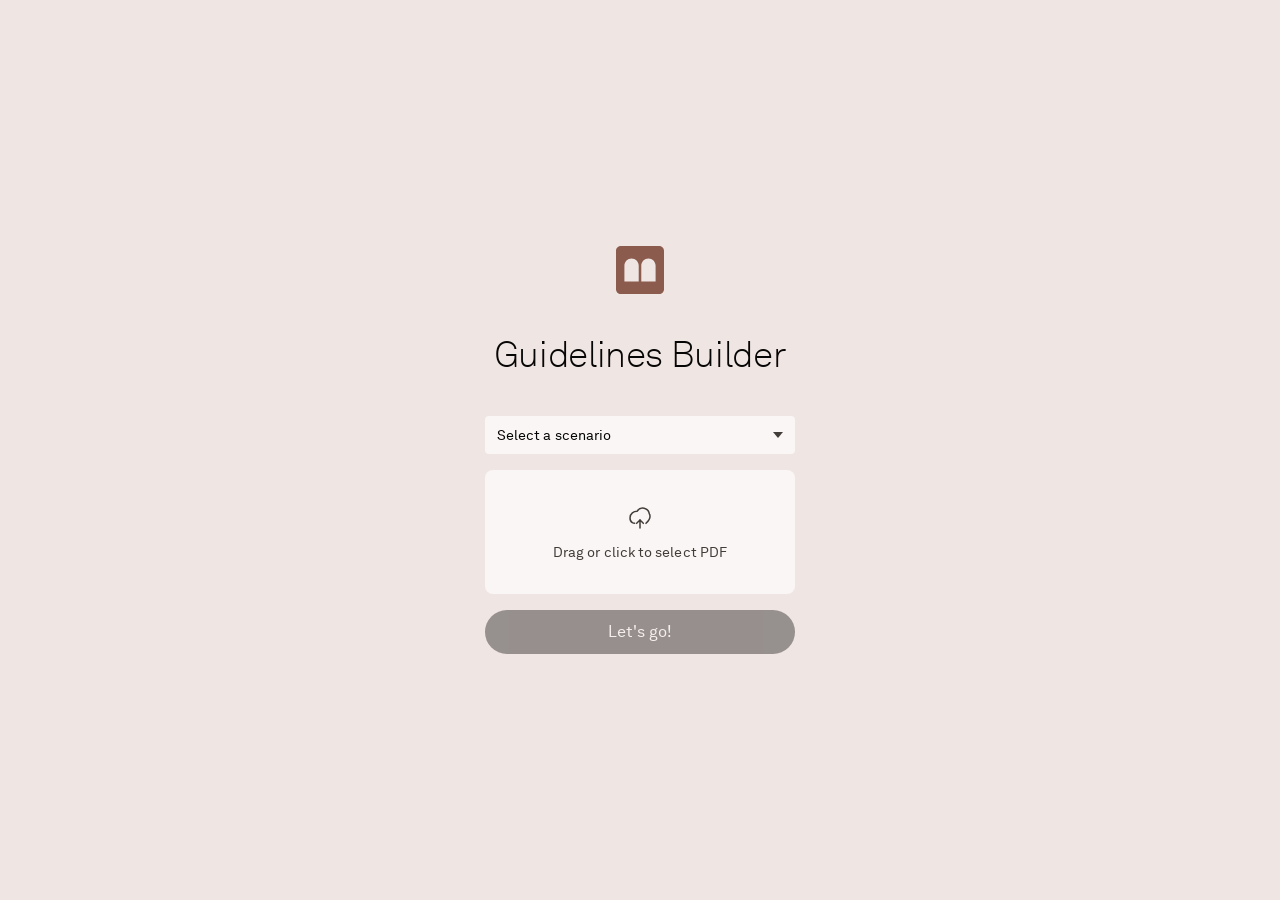
==== index.html @ f74bbb1d "Initial commit: Guidelines Builder app" ====
<!DOCTYPE html>
<html lang="en">
<head>
  <meta charset="UTF-8">
  <meta name="viewport" content="width=device-width, initial-scale=1.0">
  <title>Guidelines Builder — Breezy</title>
  <style>
    @font-face { font-family: 'Akkurat'; src: url('fonts/AkkuratLLTT-Light.ttf') format('truetype'); font-weight: 200; font-style: normal; }
    @font-face { font-family: 'Akkurat'; src: url('fonts/AkkuratLLTT-Light.ttf') format('truetype'); font-weight: 300; font-style: normal; }
    @font-face { font-family: 'Akkurat'; src: url('fonts/AkkuratLLTT-Regular.ttf') format('truetype'); font-weight: 400; font-style: normal; }
    @font-face { font-family: 'Akkurat'; src: url('fonts/AkkuratLLTT-Bold.ttf') format('truetype'); font-weight: 700; font-style: normal; }
  </style>
  <style>
    *, *::before, *::after { box-sizing: border-box; margin: 0; padding: 0; }

    :root {
      --bg: #efe5e2;
      --card: #faf6f5;
      --border: #dfcbc5;
      --text: #070606;
      --dimmed: #282522;
      --tertiary: #433d39;
      --accent-light: rgba(248,246,246,0.4);
      --accent-medium: #e9dcd8;
      --accent-heavy: #a98c84;
      --brand: #674228;
      --white: #ffffff;
    }

    body {
      font-family: 'Akkurat', -apple-system, BlinkMacSystemFont, sans-serif;
      background: var(--bg);
      color: var(--text);
      min-height: 100vh;
    }

    .screen { display: none; min-height: 100vh; }
    .screen.active { display: flex; }

    /* ── UPLOAD SCREEN ─────────────────────────────────────────── */
    #screen-upload {
      flex-direction: column;
      align-items: center;
      justify-content: center;
      padding: 48px 24px;
    }

    .logo-mark { width: 48px; height: 48px; margin-bottom: 40px; }

    .page-title {
      font-size: 36px;
      font-weight: 200;
      letter-spacing: -0.36px;
      line-height: 42px;
      margin-bottom: 40px;
      text-align: center;
    }

    .upload-form { width: 100%; max-width: 310px; display: flex; flex-direction: column; gap: 16px; }

    .field-group { display: flex; flex-direction: column; gap: 4px; }
    .field-label { font-size: 12px; color: var(--tertiary); letter-spacing: 0.12px; line-height: 16px; }

    .input {
      background: var(--card);
      border: none;
      border-radius: 4px;
      padding: 9px 12px;
      font-family: inherit;
      font-size: 14px;
      color: var(--text);
      width: 100%;
      outline: none;
      letter-spacing: 0.07px;
      line-height: 20px;
    }
    .input::placeholder { color: var(--tertiary); }

    .select-wrap { position: relative; }
    .select-wrap::after {
      content: '';
      position: absolute;
      right: 12px;
      top: 50%;
      transform: translateY(-50%);
      border: 5px solid transparent;
      border-top: 6px solid var(--tertiary);
      border-bottom: 0;
      pointer-events: none;
    }
    select.input { appearance: none; cursor: pointer; padding-right: 32px; }

    .dropzone {
      background: var(--card);
      border-radius: 8px;
      padding: 32px 24px;
      display: flex;
      flex-direction: column;
      align-items: center;
      gap: 8px;
      cursor: pointer;
      transition: opacity 0.2s, outline 0.15s;
      text-align: center;
      position: relative;
    }
    .dropzone:hover { opacity: 0.85; }
    .dropzone.drag-over { outline: 2px dashed var(--brand); outline-offset: -2px; }
    .dropzone input[type="file"] { position: absolute; inset: 0; opacity: 0; cursor: pointer; }
    .dropzone-icon { width: 32px; height: 32px; color: var(--tertiary); flex-shrink: 0; }
    .dropzone-text { font-size: 14px; color: var(--tertiary); line-height: 20px; letter-spacing: 0.07px; }
    .dropzone.has-file .dropzone-icon { display: none; }
    .dropzone.has-file .dropzone-hint { display: none; }

    .btn {
      background: var(--text);
      color: white;
      border: none;
      border-radius: 9999px;
      padding: 10px 20px;
      font-family: inherit;
      font-size: 16px;
      font-weight: 400;
      cursor: pointer;
      width: 100%;
      line-height: 24px;
      transition: opacity 0.2s;
    }
    .btn:hover { opacity: 0.85; }
    .btn:disabled { opacity: 0.38; cursor: not-allowed; }

    .btn-inner { display: flex; align-items: center; justify-content: center; gap: 10px; }
    .btn-spinner {
      width: 16px; height: 16px;
      border: 2px solid rgba(255,255,255,.35);
      border-top-color: white;
      border-radius: 50%;
      animation: spin 0.6s linear infinite;
      flex-shrink: 0;
      display: none;
    }
    .btn.loading .btn-spinner { display: block; }
    .btn.loading { opacity: 1; cursor: default; }

    /* Settings cog */
    .settings-btn {
      position: fixed; top: 20px; right: 20px;
      width: 36px; height: 36px;
      border-radius: 50%;
      background: var(--card);
      border: none; cursor: pointer;
      display: flex; align-items: center; justify-content: center;
      color: var(--tertiary); transition: opacity 0.2s; z-index: 100;
    }
    .settings-btn:hover { opacity: 0.7; }

    /* Settings modal */
    .modal-overlay {
      position: fixed; inset: 0;
      background: rgba(7,6,6,.4);
      display: none;
      align-items: center; justify-content: center;
      z-index: 200; padding: 24px;
    }
    .modal-overlay.open { display: flex; }
    .modal {
      background: var(--card); border-radius: 16px; padding: 32px;
      width: 100%; max-width: 360px;
      display: flex; flex-direction: column; gap: 16px;
    }
    .modal-title { font-size: 18px; font-weight: 700; line-height: 24px; color: var(--text); }
    .modal-hint { font-size: 12px; color: var(--tertiary); line-height: 18px; margin-top: -8px; }
    .modal-hint a { color: var(--brand); text-decoration: none; }
    .modal-actions { display: flex; gap: 8px; }
    .btn-secondary {
      flex: 1; background: transparent; color: var(--text);
      border: 1.5px solid rgba(7,6,6,.15); border-radius: 4px;
      padding: 9px 16px; font-family: inherit; font-size: 14px;
      cursor: pointer; transition: opacity 0.2s;
    }
    .btn-secondary:hover { opacity: 0.7; }
    .btn-save { flex: 2; }

    .error-msg {
      font-size: 13px; color: #c0392b; line-height: 18px;
      padding: 8px 12px; background: rgba(192,57,43,.08);
      border-radius: 4px; display: none;
    }
    .error-msg.visible { display: block; }

    /* ── LOADING SCREEN ────────────────────────────────────────── */
    #screen-loading { flex-direction: column; align-items: center; justify-content: center; }

    .load-wrap {
      display: flex; flex-direction: column; align-items: center; gap: 32px;
      width: 320px;
    }
    .load-stage {
      font-size: 16px; color: var(--tertiary); line-height: 24px;
      text-align: center; min-height: 24px;
    }
    .load-bar-track {
      width: 100%; height: 4px; background: var(--accent-medium); border-radius: 9999px; overflow: hidden;
    }
    .load-bar-fill {
      height: 100%; width: 0%; background: var(--text);
      border-radius: 9999px;
      transition: width 0.4s cubic-bezier(0.25, 1, 0.5, 1);
    }
    .load-pct {
      font-size: 13px; color: var(--tertiary); opacity: 0.6; line-height: 1;
    }

    /* ── RESULTS SCREEN ────────────────────────────────────────── */
    #screen-results { flex-direction: column; align-items: stretch; }

    .results-inner {
      max-width: 1280px; margin: 0 auto;
      padding: 80px 160px 160px; width: 100%;
      display: flex; flex-direction: column; gap: 24px;
    }

    .results-topbar {
      display: flex; flex-direction: column; align-items: center;
      gap: 16px; margin-bottom: 40px; text-align: center;
    }
    .results-address { font-size: 36px; font-weight: 300; letter-spacing: -0.36px; line-height: 42px; }

    .btn-ghost {
      background: none; border: none; cursor: pointer;
      color: var(--brand); font-family: inherit;
      font-size: 14px; font-weight: 700; line-height: 20px; padding: 4px 8px;
    }
    .btn-ghost:hover { opacity: 0.75; }

    .section-heading {
      font-size: 26px; font-weight: 300; letter-spacing: -0.13px;
      line-height: 32px; margin-top: 16px;
    }

    /* ── QUICK FACTS HEADING ──────────────────────────────────── */
    .qf-heading-wrap {
      padding: 80px 0;
      display: flex; align-items: center; justify-content: center;
      width: 100%;
    }
    .qf-heading {
      font-size: 92px; font-weight: 300;
      letter-spacing: -0.92px; line-height: 120px;
      color: var(--text); text-align: center;
    }

    /* ── QUICK CARDS ───────────────────────────────────────────── */

    /* Base card shell */
    .qc {
      background: var(--card);
      border: 1px solid var(--border);
      border-radius: 32px;
      padding: 8px;
      overflow: hidden;
    }

    /* Full-width 2-column layout */
    .qc-full { display: flex; gap: 32px; align-items: stretch; }

    .qc-left {
      flex: 1; min-width: 0;
      border-radius: 24px;
      padding: 48px;
      display: flex; flex-direction: column;
      gap: 32px; align-items: flex-start;
    }

    .qc-right {
      flex: 1; min-width: 0;
      padding: 48px;
      display: flex; flex-direction: column;
      gap: 32px; align-items: flex-start;
    }

    /* Half-width card (stacked: header top, content bottom) */
    .qc-half { display: flex; flex-direction: column; }

    .qc-half-top {
      border-radius: 24px;
      padding: 48px;
      display: flex; flex-direction: column;
      gap: 32px; align-items: flex-start; justify-content: center;
      width: 100%;
    }

    .qc-half-content {
      padding: 48px;
      display: flex; flex-direction: column;
      gap: 32px; align-items: flex-start;
      width: 100%;
    }

    /* 2-column grid for pairs of half cards */
    .qc-grid { display: grid; grid-template-columns: 1fr 1fr; gap: 24px; align-items: start; }

    /* Icon box */
    .qc-icon {
      width: 80px; height: 80px;
      border-radius: 16px;
      display: flex; align-items: center; justify-content: center;
      flex-shrink: 0;
      overflow: hidden;
      color: var(--text);
      background: linear-gradient(to bottom, #f7f6f5, #f4eeec);
    }

    /* Card title — quick cards (42px light, -0.42px tracking) */
    .qc-title {
      font-size: 42px; font-weight: 300;
      letter-spacing: -0.42px; line-height: 1.2;
      color: var(--text);
    }

    /* Card title — detail card left panel (42px light, -0.84px tracking) */
    .dg-title {
      font-size: 42px; font-weight: 300;
      letter-spacing: -0.84px; line-height: 1.2;
      color: var(--text);
    }

    /* Display number (80px light) */
    .qc-num {
      font-size: 80px; font-weight: 300;
      letter-spacing: -0.8px; line-height: 1.2;
      color: var(--text); white-space: nowrap;
    }

    /* Display unit */
    .qc-unit {
      font-size: 42px; font-weight: 400;
      letter-spacing: -0.42px;
      color: var(--text);
      align-self: flex-end;
      padding-bottom: 12px;
      display: inline-block; white-space: nowrap;
    }
    .qc-unit sup { font-size: 27px; line-height: 0; vertical-align: super; }

    /* Number+unit row */
    .qc-num-row { display: flex; align-items: flex-start; gap: 8px; }

    /* Subtitle / label under numbers */
    .qc-label {
      font-size: 16px; font-weight: 400;
      line-height: 24px; color: var(--tertiary);
    }

    /* Body large (summary text) */
    .qc-body-lg {
      font-size: 18px; font-weight: 300;
      letter-spacing: -0.18px; line-height: 1.5; color: var(--text);
    }
    .qc-body-lg p + p { margin-top: 16px; }
    .qc-body-lg strong { font-weight: 700; }

    /* Body regular */
    .qc-body {
      font-size: 14px; font-weight: 400;
      line-height: 1.5; letter-spacing: 0.07px; color: var(--tertiary);
    }

    /* Body bold */
    .qc-body-bold {
      font-size: 14px; font-weight: 700;
      line-height: 1.5; color: var(--text);
    }

    /* Guidance button */
    .qc-guidance-btn {
      display: inline-flex; align-items: center; gap: 4px;
      background: none; border: none; cursor: pointer;
      font-family: inherit; font-size: 18px; font-weight: 700;
      letter-spacing: -0.18px; line-height: 1.2;
      color: var(--accent-heavy); padding: 10px 0;
    }
    .qc-guidance-btn:hover { opacity: 0.75; }

    /* Bullet list */
    .qc-bullets { list-style-type: disc; font-size: 14px; line-height: 1.5; letter-spacing: 0.07px; color: var(--tertiary); padding-left: 22px; }
    .qc-bullets li { margin-bottom: 4px; }
    .qc-bullets li:last-child { margin-bottom: 0; }

    /* Setback items */
    .qc-setback { display: flex; flex-direction: column; gap: 0; }
    .qc-setback-label { font-size: 14px; font-weight: 700; line-height: 1.5; color: var(--text); }
    .qc-setback-val { font-size: 14px; font-weight: 400; line-height: 1.5; letter-spacing: 0.07px; color: var(--tertiary); }
    .qc-setbacks-list { display: flex; flex-direction: column; gap: 16px; width: 100%; }

    /* Map placeholder */
    .qc-map {
      width: 100%; flex: 1;
      background: var(--accent-medium);
      border-radius: 16px;
      min-height: 280px;
      display: flex; align-items: center; justify-content: center;
      overflow: hidden;
    }

    /* ADU yes/no row */
    .qc-adu-allowed { display: flex; align-items: center; gap: 8px; }
    .qc-check { width: 24px; height: 24px; color: var(--text); flex-shrink: 0; }

    /* Divider — 4px padding top/bottom per Figma Util/Divider spec */
    .qc-divider {
      width: 100%; flex-shrink: 0;
      padding: 4px 0;
    }
    .qc-divider::after {
      content: ''; display: block;
      height: 1px; background: var(--border); width: 100%;
    }

    /* ── DETAILED GUIDELINES HEADING ───────────────────────────── */
    .dg-heading-wrap {
      padding: 80px 0 0; width: 100%;
    }
    .dg-heading {
      font-size: 42px; font-weight: 300;
      letter-spacing: -0.84px; line-height: 1.2;
      color: var(--text);
    }

    /* ── TEXTBLOCK (detailed guidelines) ───────────────────────── */
    .tb-sections { display: flex; flex-direction: column; gap: 8px; width: 100%; }

    .tb-section { display: flex; flex-direction: column; gap: 0; }
    .tb-section-heading { font-size: 14px; font-weight: 700; line-height: 1.5; color: var(--text); }
    .tb-section-body { font-size: 14px; font-weight: 400; line-height: 1.5; letter-spacing: 0.07px; color: var(--tertiary); }

    /* Cannot-do numbered list */
    .cannot-list { display: flex; flex-direction: column; gap: 16px; width: 100%; }
    .cannot-item { display: flex; align-items: center; gap: 8px; }
    .num-badge {
      width: 28px; height: 28px; flex-shrink: 0;
      background: var(--accent-medium);
      border-radius: 9999px;
      display: flex; align-items: center; justify-content: center;
      font-size: 14px; font-weight: 400; color: var(--text);
    }
    .cannot-text { font-size: 14px; line-height: 1.5; letter-spacing: 0.07px; color: var(--tertiary); flex: 1; }

    /* Sub-column header in multi-column detail cards (26px Light) */
    .dg-subtitle {
      font-size: 26px; font-weight: 300;
      letter-spacing: -0.26px; line-height: 1.5;
      color: var(--text);
    }

    /* Multi-column layout for detail card right panel */
    .dg-cols {
      display: flex; align-items: stretch; width: 100%;
    }
    .dg-col {
      flex: 1; display: flex; flex-direction: column;
      gap: 32px; padding: 48px;
    }
    .dg-col-sep {
      width: 1px; background: var(--border); flex-shrink: 0; align-self: stretch;
    }

    /* Vertical detail card layout (icon+title top, columns below) */
    .detail-vert {
      display: flex; flex-direction: column;
      overflow: clip; border-radius: 24px;
    }
    .detail-vert-top {
      padding: 48px;
      display: flex; flex-direction: column;
      gap: 32px; width: 100%;
    }
    .detail-vert-sep {
      width: 100%; height: 1px; background: var(--border); flex-shrink: 0;
    }
    .detail-vert-content {
      display: flex; align-items: stretch; width: 100%;
    }

    /* Disclaimer */
    .disclaimer { font-size: 12px; line-height: 1.6; letter-spacing: 0.06px; color: var(--tertiary); padding: 32px 0 0; }

    /* ── RESPONSIVE ────────────────────────────────────────────── */
    @media (max-width: 960px) {
      .results-inner { padding: 48px 24px 80px; }
      .qc-full { flex-direction: column; gap: 0; }
      .qc-grid { grid-template-columns: 1fr; }
      .qc-num { font-size: 56px; }
      .qc-title, .dg-title { font-size: 32px; }
      .qf-heading { font-size: 56px; line-height: 1.2; }
      .dg-subtitle { font-size: 20px; }
      .qc-left, .qc-right, .qc-half-top, .qc-half-content { padding: 32px; }
      .detail-vert-top { padding: 32px; }
      .dg-cols { flex-direction: column; }
      .detail-vert-content .dg-cols { flex-direction: column; }
      .dg-col { padding: 32px; }
      .dg-col-sep { width: 100%; height: 1px; align-self: auto; }
    }
  </style>
</head>
<body>

<!-- ═══════════════════════════════════════════════════════════
     SCREEN 1: UPLOAD
════════════════════════════════════════════════════════════ -->
<div id="screen-upload" class="screen active">
  <svg class="logo-mark" width="56" height="56" viewBox="0 0 56 56" fill="none" xmlns="http://www.w3.org/2000/svg">
    <path d="M50.4004 0C53.4929 0.000210008 55.9998 2.50712 56 5.59961V50.4004C55.9998 53.4929 53.4929 55.9998 50.4004 56H5.59961C2.50712 55.9998 0.000211137 53.4929 0 50.4004V5.59961C0.00021001 2.50712 2.50712 0.000211135 5.59961 0H50.4004ZM18.1514 14.6133C13.5408 14.6134 9.7998 18.3571 9.7998 22.9678V41.3867H26.5088V22.9678C26.5088 18.357 22.7621 14.6133 18.1514 14.6133ZM37.8457 14.6133C33.235 14.6133 29.4912 18.357 29.4912 22.9678V41.3867H46.2002V22.9678C46.2002 18.3571 42.4563 14.6134 37.8457 14.6133Z" fill="#8B5C4E"/>
  </svg>

  <h1 class="page-title">Guidelines Builder</h1>

  <div class="upload-form">
    <div class="select-wrap">
      <select class="input" id="scenario">
        <option value="" selected disabled>Select a scenario</option>
        <optgroup label="1 – Verified">
          <option value="1a">1a – Underbuilt (Addition &amp; Teardown)</option>
          <option value="1b">1b – Underbuilt with Max Build</option>
        </optgroup>
        <optgroup label="2 – Verified w Callout">
          <option value="2a">2a – Very Underbuilt (Addition Overbuilt)</option>
          <option value="2b">2b – Addition Overbuilt, Teardown Underbuilt</option>
        </optgroup>
        <optgroup label="3 – Overbuilt">
          <option value="3">3 – Totally Overbuilt (No Potential)</option>
        </optgroup>
        <optgroup label="4 – Hillside">
          <option value="4">4 – Hillside Lot (Terrain Analysis)</option>
        </optgroup>
        <optgroup label="5 – Pad Analysis">
          <option value="5">5 – Hillside Lot (Pad Analysis)</option>
        </optgroup>
        <optgroup label="6 – AI Reports">
          <option value="6a">6a – AI with Max Build + UB Score</option>
          <option value="6b">6b – AI with Max Build, No Score</option>
          <option value="6c">6c – Unsupported Zone (AI Summary)</option>
        </optgroup>
      </select>
    </div>

    <div class="dropzone" id="dropzone">
      <input type="file" id="file-input" accept=".pdf" />
      <svg class="dropzone-icon" viewBox="0 0 32 32" fill="none" xmlns="http://www.w3.org/2000/svg">
        <path d="M10.667 21.333S6 21.333 6 16c0-4.667 3.96-6.667 7-6.667A6.667 6.667 0 0 1 25.333 12c0 0 .667 0 .667 2.667 0 2.666-4 6.666-4 6.666" stroke="currentColor" stroke-width="1.5" stroke-linecap="round" stroke-linejoin="round"/>
        <path d="M19.333 21.333 16 18l-3.333 3.333" stroke="currentColor" stroke-width="1.5" stroke-linecap="round" stroke-linejoin="round"/>
        <path d="M16 18v8" stroke="currentColor" stroke-width="1.5" stroke-linecap="round"/>
      </svg>
      <p class="dropzone-text dropzone-hint">Drag or click to select PDF</p>
      <p class="dropzone-text" id="filename-label" style="display:none;word-break:break-all;"></p>
    </div>

    <div class="error-msg" id="error-msg"></div>

    <button class="btn" id="submit-btn" disabled>
      <span class="btn-inner">
        <span class="btn-spinner"></span>
        <span id="submit-label">Let's go!</span>
      </span>
    </button>
  </div>
</div>

<!-- ═══════════════════════════════════════════════════════════
     SCREEN 2: LOADING
════════════════════════════════════════════════════════════ -->
<div id="screen-loading" class="screen">
  <div class="load-wrap">
    <p class="load-stage" id="load-stage">Reading report…</p>
    <div class="load-bar-track">
      <div class="load-bar-fill" id="load-bar-fill"></div>
    </div>
    <p class="load-pct" id="load-pct">0%</p>
  </div>
</div>

<!-- ═══════════════════════════════════════════════════════════
     SCREEN 3: RESULTS
════════════════════════════════════════════════════════════ -->
<div id="screen-results" class="screen">
  <div class="results-inner" id="results-content">
    <!-- populated by JS -->
  </div>
</div>

<!-- Settings cog -->

<!-- Settings modal -->
<div class="modal-overlay" id="settings-modal">
  <div class="modal">
    <p class="modal-title">API Key</p>
    <div class="field-group">
      <label class="field-label" for="api-key">Anthropic API Key</label>
      <input class="input" type="password" id="api-key" placeholder="sk-ant-..." autocomplete="off" spellcheck="false"/>
    </div>
    <p class="modal-hint">Stored locally in your browser. <a href="https://console.anthropic.com/settings/keys" target="_blank" rel="noopener">Get a key →</a></p>
    <div class="modal-actions">
      <button class="btn-secondary" id="modal-cancel">Cancel</button>
      <button class="btn btn-save" id="modal-save">Save</button>
    </div>
  </div>
</div>

<script>
// ── Helpers ────────────────────────────────────────────────────────
const $ = id => document.getElementById(id);
const show = id => {
  ['screen-upload','screen-loading','screen-results'].forEach(s => $(s).classList.remove('active'));
  $(id).classList.add('active');
};

function formatNum(n) {
  if (n == null) return '—';
  return Number(n).toLocaleString('en-US');
}

function renderMD(text) {
  if (!text) return '';
  return text
    .replace(/\*\*(.+?)\*\*/g, '<strong>$1</strong>')
    .replace(/\n\n/g, '</p><p>')
    .replace(/\n/g, '<br>');
}

function fileToBase64(file) {
  return new Promise((resolve, reject) => {
    const reader = new FileReader();
    reader.onload = () => resolve(reader.result.split(',')[1]);
    reader.onerror = reject;
    reader.readAsDataURL(file);
  });
}

// ── State ──────────────────────────────────────────────────────────
let selectedFile = null;

const ANTHROPIC_KEY = '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';

const apiKeyEl = $('api-key');
apiKeyEl.value = localStorage.getItem('breezy_api_key') || ANTHROPIC_KEY;

// ── Settings modal ─────────────────────────────────────────────────
const settingsModal = $('settings-modal');

$('modal-cancel').addEventListener('click', () => settingsModal.classList.remove('open'));
settingsModal.addEventListener('click', e => { if (e.target === settingsModal) settingsModal.classList.remove('open'); });
$('modal-save').addEventListener('click', () => {
  const key = apiKeyEl.value.trim();
  if (key) localStorage.setItem('breezy_api_key', key);
  settingsModal.classList.remove('open');
  updateSubmitBtn();
});
apiKeyEl.addEventListener('keydown', e => { if (e.key === 'Enter') $('modal-save').click(); });

// ── Upload interactions ────────────────────────────────────────────
const dropzone = $('dropzone');
const fileInput = $('file-input');
const submitBtn = $('submit-btn');
const filenameLabel = $('filename-label');
const errorMsg = $('error-msg');

function handleFile(file) {
  if (!file || file.type !== 'application/pdf') { showError('Please select a PDF file.'); return; }
  selectedFile = file;
  dropzone.classList.add('has-file');
  filenameLabel.textContent = file.name;
  filenameLabel.style.display = 'block';
  updateSubmitBtn();
  clearError();
}

fileInput.addEventListener('change', e => handleFile(e.target.files[0]));
dropzone.addEventListener('dragover', e => { e.preventDefault(); dropzone.classList.add('drag-over'); });
dropzone.addEventListener('dragleave', () => dropzone.classList.remove('drag-over'));
dropzone.addEventListener('drop', e => {
  e.preventDefault();
  dropzone.classList.remove('drag-over');
  handleFile(e.dataTransfer.files[0]);
});

function updateSubmitBtn() {
  const key = localStorage.getItem('breezy_api_key') || ANTHROPIC_KEY || apiKeyEl.value.trim();
  submitBtn.disabled = !(selectedFile && key.startsWith('sk-'));
}

function showError(msg) { errorMsg.textContent = msg; errorMsg.classList.add('visible'); }
function clearError() { errorMsg.classList.remove('visible'); }

// ── Progress bar ────────────────────────────────────────────────────
let _progressTimer = null;
let _progressStart = 0;

const STAGES = [
  { at: 0,  label: 'Reading report…' },
  { at: 10, label: 'Sending to AI…' },
  { at: 25, label: 'Extracting guidelines…' },
  { at: 60, label: 'Analysing zoning rules…' },
  { at: 85, label: 'Almost there…' },
];

function setProgress(pct) {
  const p = Math.min(100, Math.max(0, pct));
  $('load-bar-fill').style.width = p + '%';
  $('load-pct').textContent = Math.round(p) + '%';
  const stage = [...STAGES].reverse().find(s => p >= s.at);
  if (stage) $('load-stage').textContent = stage.label;
}

function startProgress() {
  _progressStart = Date.now();
  setProgress(0);
  // Asymptotic curve: approaches ~90% over ~20s then stalls
  _progressTimer = setInterval(() => {
    const elapsed = (Date.now() - _progressStart) / 1000;
    const pct = 90 * (1 - Math.exp(-elapsed / 14));
    setProgress(pct);
  }, 150);
}

function completeProgress(cb) {
  clearInterval(_progressTimer);
  $('load-stage').textContent = 'Formatting results…';
  setProgress(100);
  setTimeout(cb, 500);
}

function abortProgress() {
  clearInterval(_progressTimer);
}

// ── Submit ─────────────────────────────────────────────────────────
submitBtn.addEventListener('click', async () => {
  const apiKey = localStorage.getItem('breezy_api_key') || ANTHROPIC_KEY || '';
  if (!apiKey.startsWith('sk-')) { settingsModal.classList.add('open'); setTimeout(() => apiKeyEl.focus(), 50); return; }
  clearError();

  submitBtn.disabled = true;
  submitBtn.classList.add('loading');
  $('scenario').disabled = true;
  show('screen-loading');
  startProgress();

  try {
    const base64 = await fileToBase64(selectedFile);
    const data = await callClaude(apiKey, base64);
    renderResults(data);
    completeProgress(() => show('screen-results'));
  } catch (err) {
    abortProgress();
    show('screen-upload');
    submitBtn.classList.remove('loading');
    $('submit-label').textContent = 'Let\'s go!';
    $('scenario').disabled = false;
    updateSubmitBtn();
    showError(err.message || 'Something went wrong. Check your API key and try again.');
    console.error(err);
  }
});

// ── Claude API ─────────────────────────────────────────────────────
const PARSE_PROMPT = `This is a Breezy Underbuilt Report PDF for a residential property.

Extract ALL information and return a single valid JSON object matching this schema exactly. Use null for any fields not present in the report.

{
  "address": "full street address including city, state zip",
  "underbuiltPercent": number or null,
  "underbuiltNote": "text explaining the score or null",
  "existingProperty": {
    "sqft": number or null,
    "lotSizeSqft": number or null,
    "lotSizeAcres": "string like '0.63 acres' or null",
    "beds": number or null,
    "baths": number or null,
    "floors": number or null,
    "zone": "zone code or null",
    "apn": "APN number or null"
  },
  "maxHomeSize": {
    "currentSqft": number or null,
    "maxSqft": number or null,
    "additionalCapacity": number or null,
    "potentialType": "e.g. 'As an Addition' or 'Teardown' or null",
    "basementNote": "note about basement counting toward limits or null"
  },
  "setbacks": {
    "front": "value text e.g. '20 ft minimum' or null",
    "side": "value text e.g. '10 ft each side' or null",
    "rear": "value text e.g. '25% lot depth (max 25 ft)' or null"
  },
  "maxHeight": {
    "feet": number or null,
    "note": "e.g. 'roof slope <25%' or null"
  },
  "parking": {
    "spaces": number or null,
    "label": "e.g. 'Covered spaces' or null"
  },
  "adu": {
    "allowed": true or false or null,
    "maxSqft": number or null,
    "rule": "rule text or null"
  },
  "garage": {
    "rule": "exemption rule text or null"
  },
  "basement": {
    "rule": "exemption/rule text or null"
  },
  "buildGuidance": {
    "summary": "full summary text. Use **double asterisks** for bold. Use \\n\\n for paragraph breaks.",
    "summaryBullets": ["bullet point 1", "bullet point 2"],
    "detailedGuidelines": [
      {
        "title": "section title e.g. Max Home Size",
        "theRule": "the verbatim rule text",
        "whatItMeans": "What it means for you — practical explanation",
        "whatCounts": "What counts toward the limit / what doesn't count — or null",
        "watchOutFor": "Watch out for — key risks or null"
      }
    ],
    "whatYouCannotDo": ["item 1 text", "item 2 text"],
    "disclaimer": "full disclaimer text or null"
  }
}

IMPORTANT:
- maxHomeSize.additionalCapacity = maxSqft - currentSqft (calculate this value)
- Extract ALL detailed guideline sections present in the report
- For summary: preserve bold text with **asterisks**, use \\n\\n for paragraph breaks
- Return ONLY the JSON object. No markdown code fences. No explanation.`;

async function callClaude(apiKey, base64PDF) {
  const res = await fetch('https://api.anthropic.com/v1/messages', {
    method: 'POST',
    headers: {
      'Content-Type': 'application/json',
      'x-api-key': apiKey,
      'anthropic-version': '2023-06-01',
      'anthropic-beta': 'prompt-caching-2024-07-31',
      'anthropic-dangerous-direct-browser-access': 'true',
    },
    body: JSON.stringify({
      model: 'claude-sonnet-4-6',
      max_tokens: 4096,
      system: [{ type: 'text', text: PARSE_PROMPT, cache_control: { type: 'ephemeral' } }],
      messages: [{
        role: 'user',
        content: [
          { type: 'document', source: { type: 'base64', media_type: 'application/pdf', data: base64PDF } },
          { type: 'text', text: 'Extract the data from this report and return the JSON.' },
        ],
      }],
    }),
  });

  if (!res.ok) {
    const body = await res.json().catch(() => ({}));
    throw new Error(body?.error?.message || `API error ${res.status}`);
  }

  const json = await res.json();
  const raw = json.content?.[0]?.text || '';
  const cleaned = raw.replace(/^```[a-z]*\n?/i, '').replace(/\n?```$/i, '').trim();

  try { return JSON.parse(cleaned); }
  catch { throw new Error('Could not parse response from Claude. Try again.'); }
}

// ── Figma icons (embedded SVGs) ────────────────────────────────────
const ICON_SUMMARY = `<svg width="40" height="40" preserveAspectRatio="xMidYMid meet" overflow="visible" style="display:block" viewBox="0 0 36.6667 37.3829" fill="none" xmlns="http://www.w3.org/2000/svg"><g id="Group 14985"><path id="Arches" d="M13.1416 11.8923C13.3615 11.8923 13.5763 11.9601 13.7568 12.0857C13.8921 12.1798 14.0035 12.3032 14.083 12.446L14.1514 12.5954L16.8584 20.0408L16.9863 20.3923L17.3379 20.5202L24.7852 23.2283L24.79 23.2302C24.9962 23.3035 25.1743 23.4395 25.2998 23.6189C25.4253 23.7982 25.4919 24.0123 25.4902 24.2312V24.2429C25.4919 24.4619 25.4253 24.6768 25.2998 24.8562C25.2058 24.9904 25.0821 25.1 24.9395 25.1775L24.79 25.2439L24.7842 25.2458L17.3359 27.9558L16.9854 28.0827L16.8574 28.4343L14.1514 35.8786C14.0748 36.0849 13.9373 36.2628 13.7568 36.3884C13.5763 36.514 13.3615 36.5818 13.1416 36.5818C12.9217 36.5818 12.7069 36.514 12.5264 36.3884C12.3911 36.2942 12.2797 36.1709 12.2002 36.0281L12.1318 35.8786L9.42578 28.4333L9.29785 28.0818L8.94727 27.9538L1.50195 25.2468C1.29671 25.1702 1.11937 25.0332 0.994141 24.8533C0.868526 24.6726 0.800781 24.4572 0.800781 24.237C0.80081 24.017 0.868601 23.8024 0.994141 23.6218C1.11946 23.4416 1.29639 23.303 1.50195 23.2263L8.94727 20.5202L9.29785 20.3923L9.42578 20.0408L12.1318 12.5954C12.2084 12.3892 12.3459 12.2113 12.5264 12.0857C12.7069 11.9601 12.9217 11.8923 13.1416 11.8923Z" stroke="#070606" stroke-width="1.60213"/><path id="Arches_2" d="M29.7128 0.623047C29.7617 0.623115 29.8214 0.640249 29.8837 0.691406C29.932 0.731093 29.9798 0.790319 30.0165 0.868164L30.0497 0.952148L31.4804 5.60547L31.5654 5.88086L31.83 5.99512L35.7685 7.6875L35.7734 7.68945C35.8294 7.71305 35.8972 7.76517 35.9531 7.85938C36.0093 7.95439 36.0447 8.0782 36.0439 8.21191V8.21973C36.0447 8.35345 36.0093 8.47724 35.9531 8.57227C35.8972 8.66657 35.8295 8.71854 35.7734 8.74219L35.7685 8.74512L31.83 10.4385L31.5654 10.5518L31.4804 10.8271L30.0497 15.4795C30.0119 15.6 29.9481 15.6873 29.8837 15.7402C29.8213 15.7915 29.7617 15.8085 29.7128 15.8086C29.6638 15.8086 29.6035 15.7917 29.5409 15.7402C29.4926 15.7005 29.4449 15.6415 29.4081 15.5635L29.3759 15.4795L27.9452 10.8262L27.8603 10.5508L27.5956 10.4375L23.662 8.74609C23.6038 8.72056 23.5338 8.66608 23.4775 8.57031C23.421 8.47415 23.3857 8.35012 23.3857 8.21582C23.3857 8.08147 23.4209 7.95748 23.4775 7.86133C23.5337 7.76568 23.6019 7.71013 23.6601 7.68457L27.5956 5.99512L27.8603 5.88086L27.9452 5.60547L29.3759 0.952148C29.4138 0.831798 29.4766 0.744305 29.5409 0.691406C29.6035 0.639997 29.6639 0.623047 29.7128 0.623047Z" stroke="#070606" stroke-width="1.2461"/></g></svg>`;
const ICON_MAXSIZE = `<svg width="40" height="40" preserveAspectRatio="xMidYMid meet" overflow="visible" style="display:block" viewBox="0 0 34.6647 34.6657" fill="none" xmlns="http://www.w3.org/2000/svg"><g><path d="M20.3639 20.3639H33.998V0.666667H20.3639M12.7939 33.999H20.3649L20.3639 20.3639L20.3649 14.3018M20.3639 0.666667H0.666667V20.3639M20.3639 0.666667V8.23764H17.3323M0.666667 20.3639H12.7929V23.3955M0.666667 20.3639V33.998H8.23764M27.9369 9.76087H34" stroke="#070606" stroke-width="1.33333" stroke-miterlimit="10"/></g></svg>`;
const ICON_SETBACKS = `<svg width="40" height="40" preserveAspectRatio="xMidYMid meet" overflow="visible" style="display:block" viewBox="0 0 39.3128 39.3128" fill="none" xmlns="http://www.w3.org/2000/svg"><g><path d="M10.672 4.00101H35.6675V28.9965" stroke="#070606" stroke-width="1.26659" stroke-miterlimit="10"/><path d="M28.9964 35.6657H4.00086V10.6701" stroke="#070606" stroke-width="1.26659" stroke-miterlimit="10"/><path d="M30.6722 4.00101L4.00096 30.6548" stroke="#070606" stroke-width="1.26659" stroke-miterlimit="10"/><path d="M35.6674 8.99229L9.01369 35.6635" stroke="#070606" stroke-width="1.26659" stroke-miterlimit="10"/><path d="M20.6705 4.00101L4.00096 20.6705" stroke="#070606" stroke-width="1.26659" stroke-miterlimit="10"/><path d="M35.6652 18.9961L18.9957 35.6656" stroke="#070606" stroke-width="1.26659" stroke-miterlimit="10"/><path d="M31.9794 38.6461H0.666667V7.33333" stroke="#070606" stroke-width="1.33333" stroke-miterlimit="10" stroke-dasharray="3.33 3.33"/><path d="M7.33333 0.666667H38.6461V31.9794" stroke="#070606" stroke-width="1.33333" stroke-miterlimit="10" stroke-dasharray="3.33 3.33"/></g></svg>`;
const ICON_LOT = `<svg width="40" height="40" preserveAspectRatio="xMidYMid meet" overflow="visible" style="display:block" viewBox="0 0 34.6687 34.6667" fill="none" xmlns="http://www.w3.org/2000/svg"><g><path d="M4.35598 0.666667H34.0021V30.3128" stroke="#070606" stroke-width="1.33333" stroke-miterlimit="10"/><path d="M28.7435 0.666667L0.666715 28.725" stroke="#070606" stroke-width="1.33333" stroke-miterlimit="10"/><path d="M5.92538 0.666667L34.0021 28.725" stroke="#070606" stroke-width="1.33333" stroke-miterlimit="10"/><path d="M34.0019 5.9209L5.94356 33.9976" stroke="#070606" stroke-width="1.33333" stroke-miterlimit="10"/><path d="M0.666655 5.92098L28.725 33.9977" stroke="#070606" stroke-width="1.33333" stroke-miterlimit="10"/><path d="M18.2147 0.666667L0.666715 18.2146" stroke="#070606" stroke-width="1.33333" stroke-miterlimit="10"/><path d="M16.4542 0.666667L34.0021 18.2146" stroke="#070606" stroke-width="1.33333" stroke-miterlimit="10"/><path d="M33.9995 16.452L16.4516 33.9999" stroke="#070606" stroke-width="1.33333" stroke-miterlimit="10"/><path d="M0.669247 16.452L18.2172 34" stroke="#070606" stroke-width="1.33333" stroke-miterlimit="10"/><path d="M30.3127 34H0.666667V4.83333" stroke="#070606" stroke-width="1.33333" stroke-miterlimit="10"/></g></svg>`;
const ICON_HEIGHT = `<svg width="40" height="40" preserveAspectRatio="xMidYMid meet" overflow="visible" style="display:block" viewBox="0 0 20.5066 20.0077" fill="none" xmlns="http://www.w3.org/2000/svg"><g><path d="M18.4351 19.6077H2.07148" stroke="#070606" stroke-width="0.8" stroke-miterlimit="10"/><path d="M20.2533 8.69864L10.2533 0.516824L0.253295 8.69864" stroke="#070606" stroke-width="0.8" stroke-miterlimit="10"/><path d="M10.2533 5.97137V16.8805" stroke="#070606" stroke-width="0.8" stroke-miterlimit="10"/><path d="M12.9806 14.1532L10.2533 16.8805L7.52602 14.1532" stroke="#070606" stroke-width="0.8" stroke-miterlimit="10"/><path d="M7.52602 8.69864L10.2533 5.97137L12.9806 8.69864" stroke="#070606" stroke-width="0.8" stroke-miterlimit="10"/><path d="M16.6169 15.9714H18.4351" stroke="#070606" stroke-width="0.8" stroke-miterlimit="10"/><path d="M16.6169 12.335H18.4351" stroke="#070606" stroke-width="0.8" stroke-miterlimit="10"/><path d="M16.6169 8.69864H18.4351" stroke="#070606" stroke-width="0.8" stroke-miterlimit="10"/><path d="M2.07148 12.335H3.88966" stroke="#070606" stroke-width="0.8" stroke-miterlimit="10"/><path d="M2.07148 15.9714H3.88966" stroke="#070606" stroke-width="0.8" stroke-miterlimit="10"/><path d="M2.07148 8.69864H3.88966" stroke="#070606" stroke-width="0.8" stroke-miterlimit="10"/></g></svg>`;
const ICON_PARKING = `<svg width="40" height="40" preserveAspectRatio="xMidYMid meet" overflow="visible" style="display:block" viewBox="0 0 24.6 13.8667" fill="none" xmlns="http://www.w3.org/2000/svg"><path d="M8.46667 10.7667C8.46667 12.0369 7.43692 13.0667 6.16667 13.0667C4.89641 13.0667 3.86667 12.0369 3.86667 10.7667M8.46667 10.7667C8.46667 9.49641 7.43692 8.46667 6.16667 8.46667C4.89641 8.46667 3.86667 9.49641 3.86667 10.7667M8.46667 10.7667H16.1333M19.9667 5.4L15.5909 1.02425C15.4472 0.880743 15.2525 0.800094 15.0495 0.8H4.27683C4.15074 0.800076 4.02662 0.831249 3.91545 0.890759C3.80429 0.950269 3.70952 1.03628 3.63954 1.14117L0.8 5.4V10C0.8 10.2033 0.880774 10.3983 1.02455 10.5421C1.16833 10.6859 1.36333 10.7667 1.56667 10.7667L3.86667 10.7667M20.7333 10.7667C20.7333 12.0369 19.7036 13.0667 18.4333 13.0667C17.1631 13.0667 16.1333 12.0369 16.1333 10.7667M20.7333 10.7667C20.7333 9.49641 19.7036 8.46667 18.4333 8.46667C17.1631 8.46667 16.1333 9.49641 16.1333 10.7667M20.7333 10.7667L23.0333 10.7667C23.2367 10.7667 23.4317 10.6859 23.5754 10.5421C23.7192 10.3983 23.8 10.2033 23.8 10V6.16667C23.8 5.96333 23.7192 5.76833 23.5754 5.62455C23.4317 5.48077 23.2367 5.4 23.0333 5.4H19.9667M19.9667 5.4H0.8" stroke="#070606" stroke-width="1.6" stroke-linecap="round" stroke-linejoin="round"/></svg>`;
const ICON_ADU = `<svg width="40" height="40" preserveAspectRatio="xMidYMid meet" overflow="visible" style="display:block" viewBox="0 0 21.0352 17.7133" fill="none" xmlns="http://www.w3.org/2000/svg"><g><path d="M14.6402 7.78062V17.1957H0.517598V7.78062L7.57891 0.73163L14.6402 7.78062Z" stroke="#070606" stroke-width="1.0352" stroke-miterlimit="10"/><path d="M20.5176 7.78066V17.1957H14.6393V7.78066L10.511 3.67697L13.4563 0.731675L20.5176 7.78066Z" stroke="#070606" stroke-width="1.0352" stroke-miterlimit="10"/><path d="M5.22347 11.3165H9.93101V17.1947H5.22347V11.3165Z" stroke="#070606" stroke-width="1.0352" stroke-miterlimit="10"/></g></svg>`;
const ICON_GARAGE = `<svg width="40" height="40" preserveAspectRatio="xMidYMid meet" overflow="visible" style="display:block" viewBox="0 0 33.2095 34.1578" fill="none" xmlns="http://www.w3.org/2000/svg"><g><path d="M0.666667 34.1578V12.4213L16.6047 0.824467L32.5428 12.4213V34.1578" stroke="#070606" stroke-width="1.33333" stroke-miterlimit="10"/><path d="M9.3624 21.1194H23.8585C24.6274 21.1194 25.3648 21.4249 25.9085 21.9686C26.4522 22.5123 26.7577 23.2497 26.7577 24.0186V29.817H6.46319V24.0186C6.46319 23.2497 6.76864 22.5123 7.31235 21.9686C7.85606 21.4249 8.59348 21.1194 9.3624 21.1194Z" stroke="#070606" stroke-width="1.33333" stroke-miterlimit="10"/><path d="M13.7074 25.4597H10.8082" stroke="#070606" stroke-width="1.33333" stroke-miterlimit="10"/><path d="M22.4022 25.4597H19.503" stroke="#070606" stroke-width="1.33333" stroke-miterlimit="10"/><path d="M9.3662 29.8H10.8082V32.6992H9.3662V29.8Z" stroke="#070606" stroke-width="1.33333" stroke-miterlimit="10"/><path d="M22.4013 29.8H23.8433V32.6992H22.4013V29.8Z" stroke="#070606" stroke-width="1.33333" stroke-miterlimit="10"/><path d="M23.8471 21.119H9.3662L10.2618 17.5063C10.4179 16.8804 10.7795 16.3249 11.2885 15.9287C11.7976 15.5325 12.4248 15.3183 13.0699 15.3205H20.1434C20.7885 15.3183 21.4157 15.5325 21.9247 15.9287C22.4338 16.3249 22.7953 16.8804 22.9515 17.5063L23.8471 21.119Z" stroke="#070606" stroke-width="1.33333" stroke-miterlimit="10"/></g></svg>`;
const ICON_BASEMENT = `<svg width="40" height="40" preserveAspectRatio="xMidYMid meet" overflow="visible" style="display:block" viewBox="0 0 20.8 20.6828" fill="none" xmlns="http://www.w3.org/2000/svg"><g><path d="M0.4 16.644H9.49497V20.2819H0.4V16.644Z" stroke="#070606" stroke-width="0.8" stroke-miterlimit="10"/><path d="M4.0368 13.0057H13.1318V16.6437H4.0368V13.0057Z" stroke="#070606" stroke-width="0.8" stroke-miterlimit="10"/><path d="M7.67657 9.37781H16.7715V13.0158H7.67657V9.37781Z" stroke="#070606" stroke-width="0.8" stroke-miterlimit="10"/><path d="M20.4 9.36888V20.2828H9.48604V16.6449H13.124V13.0069H16.762V9.36888H20.4Z" stroke="#070606" stroke-width="0.8" stroke-miterlimit="10"/><path d="M4.94272 9.36858H0.4V4.82586" stroke="#070606" stroke-width="0.8" stroke-miterlimit="10"/><path d="M0.4 9.37781L9.49497 0.282843" stroke="#070606" stroke-width="0.8" stroke-miterlimit="10"/></g></svg>`;
const ICON_YES = `<svg width="32" height="32" preserveAspectRatio="xMidYMid meet" overflow="visible" style="display:block" viewBox="0 0 32 32" fill="none" xmlns="http://www.w3.org/2000/svg"><path d="M21.53 12.47C21.6704 12.6106 21.7493 12.8012 21.7493 13C21.7493 13.1988 21.6704 13.3894 21.53 13.53L14.53 20.53C14.3893 20.6705 14.1987 20.7493 14 20.7493C13.8012 20.7493 13.6106 20.6705 13.47 20.53L10.47 17.53C10.3375 17.3878 10.2654 17.1998 10.2688 17.0055C10.2722 16.8112 10.3509 16.6258 10.4883 16.4884C10.6257 16.351 10.8111 16.2723 11.0054 16.2688C11.1997 16.2654 11.3878 16.3375 11.53 16.47L14 18.9387L20.47 12.47C20.6106 12.3295 20.8012 12.2507 21 12.2507C21.1987 12.2507 21.3893 12.3295 21.53 12.47ZM28.75 16C28.75 18.5217 28.0022 20.9868 26.6012 23.0835C25.2002 25.1802 23.2089 26.8144 20.8792 27.7795C18.5494 28.7445 15.9858 28.997 13.5126 28.505C11.0393 28.013 8.76746 26.7987 6.98434 25.0156C5.20123 23.2325 3.98691 20.9607 3.49494 18.4874C3.00298 16.0141 3.25548 13.4505 4.22049 11.1208C5.18551 8.79103 6.81971 6.79975 8.91644 5.39876C11.0132 3.99777 13.4782 3.25 16 3.25C19.3802 3.25397 22.621 4.59854 25.0112 6.98877C27.4014 9.379 28.746 12.6197 28.75 16ZM27.25 16C27.25 13.775 26.5902 11.5999 25.354 9.74983C24.1178 7.89978 22.3608 6.45784 20.3051 5.60636C18.2495 4.75487 15.9875 4.53208 13.8052 4.96617C11.6229 5.40025 9.61835 6.47171 8.04501 8.04505C6.47166 9.61839 5.40021 11.6229 4.96612 13.8052C4.53204 15.9875 4.75483 18.2495 5.60631 20.3052C6.4578 22.3609 7.89974 24.1179 9.74979 25.354C11.5998 26.5902 13.7749 27.25 16 27.25C18.9826 27.2467 21.8422 26.0604 23.9513 23.9513C26.0603 21.8422 27.2466 18.9827 27.25 16Z" fill="#367161"/></svg>`;
const ICON_BAN = `<svg width="32" height="32" viewBox="0 0 32 32" fill="none" xmlns="http://www.w3.org/2000/svg"><circle cx="16" cy="16" r="12" stroke="#070606" stroke-width="1.5"/><path d="M8 8l16 16" stroke="#070606" stroke-width="1.5" stroke-linecap="round"/></svg>`;
const ICON_DEFAULT = `<svg width="32" height="32" viewBox="0 0 32 32" fill="none" xmlns="http://www.w3.org/2000/svg"><rect x="5" y="5" width="22" height="22" rx="4" stroke="#070606" stroke-width="1.5"/></svg>`;
const ICON_ARROW_CIRCLE = `<svg width="24" height="24" viewBox="0 0 24 24" fill="none" xmlns="http://www.w3.org/2000/svg" style="display:block;flex-shrink:0"><circle cx="12" cy="12" r="9" stroke="currentColor" stroke-width="1.5"/><path d="M10 8.5L14 12L10 15.5" stroke="currentColor" stroke-width="1.5" stroke-linecap="round" stroke-linejoin="round"/></svg>`;

const ICONS = {
  summary: ICON_SUMMARY, maxsize: ICON_MAXSIZE, setbacks: ICON_SETBACKS,
  lot: ICON_LOT, height: ICON_HEIGHT, parking: ICON_PARKING,
  adu: ICON_ADU, garage: ICON_GARAGE, basement: ICON_BASEMENT,
  ban: ICON_BAN, default: ICON_DEFAULT,
};

function getIcon(title) {
  const t = (title || '').toLowerCase();
  if (t.includes('summary')) return ICONS.summary;
  if (t.includes('home size') || t.includes('floor area') || t.includes('rfa') || t.includes('max home')) return ICONS.maxsize;
  if (t.includes('setback') || t.includes('front') || t.includes('side') || t.includes('rear')) return ICONS.setbacks;
  if (t.includes('lot')) return ICONS.lot;
  if (t.includes('height')) return ICONS.height;
  if (t.includes('parking')) return ICONS.parking;
  if (t.includes('adu') || t.includes('accessory')) return ICONS.adu;
  if (t.includes('garage')) return ICONS.garage;
  if (t.includes('basement')) return ICONS.basement;
  if (t.includes('cannot') || t.includes('prohibited')) return ICONS.ban;
  return ICONS.default;
}

function iconBox(icon) {
  return `<div class="qc-icon">${icon}</div>`;
}

function slugify(title) {
  return 'detail-' + title.toLowerCase().replace(/[^a-z0-9]+/g, '-').replace(/(^-|-$)/g, '');
}

function guidanceBtn(titleSlug) {
  return `<button class="qc-guidance-btn" onclick="const el=document.getElementById('${titleSlug}');if(el){el.scrollIntoView({behavior:'smooth',block:'start'})}">View Detailed Guidance${ICON_ARROW_CIRCLE}</button>`;
}

// ── Render Results ─────────────────────────────────────────────────
function renderResults(data) {
  const bd = data.buildGuidance || {};
  const ep = data.existingProperty || {};
  const ms = data.maxHomeSize || {};
  const sb = data.setbacks || {};
  const mh = data.maxHeight || {};
  const pk = data.parking || {};
  const adu = data.adu || {};
  const garage = data.garage || {};
  const basement = data.basement || {};

  let html = '';

  // ── Header
  html += `
    <div class="results-topbar">
      <svg width="48" height="48" viewBox="0 0 56 56" fill="none" xmlns="http://www.w3.org/2000/svg">
        <path d="M50.4004 0C53.4929 0.000210008 55.9998 2.50712 56 5.59961V50.4004C55.9998 53.4929 53.4929 55.9998 50.4004 56H5.59961C2.50712 55.9998 0.000211137 53.4929 0 50.4004V5.59961C0.00021001 2.50712 2.50712 0.000211135 5.59961 0H50.4004ZM18.1514 14.6133C13.5408 14.6134 9.7998 18.3571 9.7998 22.9678V41.3867H26.5088V22.9678C26.5088 18.357 22.7621 14.6133 18.1514 14.6133ZM37.8457 14.6133C33.235 14.6133 29.4912 18.357 29.4912 22.9678V41.3867H46.2002V22.9678C46.2002 18.3571 42.4563 14.6134 37.8457 14.6133Z" fill="#8B5C4E"/>
      </svg>
      <h1 class="results-address">${data.address || ''}</h1>
      <button class="btn-ghost" id="start-over-btn">Start Over</button>
    </div>
  `;

  // ── Quick facts heading
  html += `<div class="qf-heading-wrap"><p class="qf-heading">Quick facts</p></div>`;

  // ── Summary card (full-width)
  if (bd.summary) {
    const summaryText = `<p>${renderMD(bd.summary)}</p>`;
    const bullets = (bd.summaryBullets && bd.summaryBullets.length)
      ? `<ul class="qc-bullets">${bd.summaryBullets.map(b => `<li>${b}</li>`).join('')}</ul>`
      : '';
    html += `
      <div class="qc">
        <div class="qc-full">
          <div class="qc-left">
            ${iconBox(ICONS.summary)}
            <p class="qc-title">Summary</p>
          </div>
          <div class="qc-right">
            <div class="qc-body-lg">${summaryText}</div>
            ${bullets ? `<div style="display:flex;flex-direction:column;gap:16px;">${bullets}</div>` : ''}
          </div>
        </div>
      </div>
    `;
  }

  // ── Max Home Size card (full-width, 3 numbers)
  if (ms.currentSqft != null || ms.maxSqft != null) {
    const current = ms.currentSqft || ep.sqft;
    const max = ms.maxSqft;
    const additional = ms.additionalCapacity != null ? ms.additionalCapacity : (max != null && current != null ? max - current : null);

    const numBlock = (val, label) => `
      <div style="display:flex;flex-direction:column;gap:16px;">
        <div class="qc-num-row">
          <span class="qc-num">${formatNum(val)}</span>
          <span class="qc-unit">ft<sup>2</sup></span>
        </div>
        <p class="qc-label">${label}</p>
      </div>
    `;

    html += `
      <div class="qc">
        <div class="qc-full">
          <div class="qc-left">
            ${iconBox(ICONS.maxsize)}
            <div style="display:flex;flex-direction:column;gap:8px;">
              <p class="qc-title">Max Home Size</p>
              ${guidanceBtn(slugify('Max Home Size'))}
            </div>
          </div>
          <div class="qc-right">
            ${current != null ? numBlock(current, 'Current') : ''}
            ${max != null ? numBlock(max, ms.potentialType || 'Maximum') : ''}
            ${additional != null ? numBlock(additional, 'Additional capacity') : ''}
            ${ms.basementNote ? `<p class="qc-body">${ms.basementNote}</p>` : ''}
          </div>
        </div>
      </div>
    `;
  }

  // ── Setbacks card (full-width: map left, values right)
  if (sb.front || sb.side || sb.rear) {
    const setbackItems = [
      sb.front ? { label: 'Front', val: sb.front } : null,
      sb.side  ? { label: 'Side',  val: sb.side  } : null,
      sb.rear  ? { label: 'Rear',  val: sb.rear  } : null,
    ].filter(Boolean);

    const mapSVG = `
      <svg width="260" height="320" viewBox="0 0 260 320" fill="none" xmlns="http://www.w3.org/2000/svg">
        <rect x="10" y="10" width="240" height="300" rx="4" fill="#dfcbc5" stroke="#c8b5af" stroke-width="1"/>
        <rect x="50" y="60" width="160" height="200" rx="2" fill="#c8b5af" stroke="#b09a93" stroke-width="1"/>
        <rect x="80" y="90" width="100" height="140" rx="2" fill="#efe5e2"/>
        <line x1="50" y1="60" x2="10" y2="10" stroke="#b09a93" stroke-width="0.75" stroke-dasharray="4 3"/>
        <line x1="210" y1="60" x2="250" y2="10" stroke="#b09a93" stroke-width="0.75" stroke-dasharray="4 3"/>
        <line x1="50" y1="260" x2="10" y2="310" stroke="#b09a93" stroke-width="0.75" stroke-dasharray="4 3"/>
        <line x1="210" y1="260" x2="250" y2="310" stroke="#b09a93" stroke-width="0.75" stroke-dasharray="4 3"/>
        <text x="130" y="175" font-family="Inter,sans-serif" font-size="12" fill="#433d39" text-anchor="middle" font-weight="300">Property</text>
      </svg>
    `;

    html += `
      <div class="qc">
        <div class="qc-full">
          <div class="qc-left" style="padding:40px 80px;">
            ${mapSVG}
          </div>
          <div class="qc-right" style="gap:48px;">
            <div style="display:flex;flex-direction:column;gap:32px;">
              ${iconBox(ICONS.setbacks)}
              <div style="display:flex;flex-direction:column;gap:8px;">
                <p class="qc-title">Setbacks</p>
                ${guidanceBtn(slugify('Setbacks'))}
              </div>
            </div>
            <div class="qc-setbacks-list">
              ${setbackItems.map(item => `
                <div class="qc-setback">
                  <span class="qc-setback-label">${item.label}</span>
                  <span class="qc-setback-val">${item.val}</span>
                </div>
              `).join('')}
            </div>
          </div>
        </div>
      </div>
    `;
  }

  // ── Lot Size + Max Height (half cards, side by side)
  const lotCard = (ep.lotSizeSqft != null) ? `
    <div class="qc">
      <div class="qc-half">
        <div class="qc-half-top">
          ${iconBox(ICONS.lot)}
          <p class="qc-title">Lot Size</p>
        </div>
        <div class="qc-half-content">
          <div style="display:flex;flex-direction:column;gap:16px;">
            <div class="qc-num-row">
              <span class="qc-num">${formatNum(ep.lotSizeSqft)}</span>
              <span class="qc-unit">ft<sup>2</sup></span>
            </div>
            ${ep.lotSizeAcres ? `<p class="qc-label">(${ep.lotSizeAcres})</p>` : ''}
          </div>
        </div>
      </div>
    </div>
  ` : '';

  const heightCard = (mh.feet != null) ? `
    <div class="qc">
      <div class="qc-half">
        <div class="qc-half-top">
          ${iconBox(ICONS.height)}
          <div style="display:flex;flex-direction:column;gap:8px;">
            <p class="qc-title">Max Height</p>
            ${guidanceBtn(slugify('Max Height'))}
          </div>
        </div>
        <div class="qc-half-content">
          <div style="display:flex;flex-direction:column;gap:16px;">
            <div class="qc-num-row">
              <span class="qc-num">${mh.feet}</span>
              <span class="qc-unit">ft</span>
            </div>
            ${mh.note ? `<p class="qc-label">${mh.note}</p>` : ''}
          </div>
        </div>
      </div>
    </div>
  ` : '';

  if (lotCard || heightCard) {
    html += `<div class="qc-grid">${lotCard}${heightCard}</div>`;
  }

  // ── Parking + ADU (half cards)
  const parkingCard = (pk.spaces != null) ? `
    <div class="qc">
      <div class="qc-half">
        <div class="qc-half-top">
          ${iconBox(ICONS.parking)}
          <div style="display:flex;flex-direction:column;gap:8px;">
            <p class="qc-title">Parking Required</p>
            ${guidanceBtn(slugify('Parking Required'))}
          </div>
        </div>
        <div class="qc-half-content">
          <div style="display:flex;flex-direction:column;gap:16px;">
            <span class="qc-title" style="font-weight:300;">${pk.spaces}</span>
            ${pk.label ? `<p class="qc-label">${pk.label}</p>` : ''}
          </div>
        </div>
      </div>
    </div>
  ` : '';

  const aduCard = (adu.allowed != null || adu.rule) ? `
    <div class="qc">
      <div class="qc-half">
        <div class="qc-half-top">
          ${iconBox(ICONS.adu)}
          <div style="display:flex;flex-direction:column;gap:8px;">
            <p class="qc-title">ADU Allowed</p>
            ${guidanceBtn(slugify('ADU Allowed'))}
          </div>
        </div>
        <div class="qc-half-content">
          <div style="display:flex;flex-direction:column;gap:16px;">
            <div class="qc-adu-allowed">
              ${adu.allowed
                ? `${ICON_YES}<span class="qc-body-lg">Yes</span>`
                : `${ICON_BAN}<span class="qc-body-lg">No</span>`
              }
            </div>
            ${adu.rule ? `<p class="qc-body">${adu.rule}</p>` : ''}
          </div>
        </div>
      </div>
    </div>
  ` : '';

  if (parkingCard || aduCard) {
    html += `<div class="qc-grid">${parkingCard}${aduCard}</div>`;
  }

  // ── Garage + Basement (half cards)
  const garageCard = garage.rule ? `
    <div class="qc">
      <div class="qc-half">
        <div class="qc-half-top">
          ${iconBox(ICONS.garage)}
          <div style="display:flex;flex-direction:column;gap:8px;">
            <p class="qc-title">Garage Exemption</p>
            ${guidanceBtn(slugify('Garage Exemption'))}
          </div>
        </div>
        <div class="qc-half-content">
          <p class="qc-label">${garage.rule}</p>
        </div>
      </div>
    </div>
  ` : '';

  const basementCard = basement.rule ? `
    <div class="qc">
      <div class="qc-half">
        <div class="qc-half-top">
          ${iconBox(ICONS.basement)}
          <div style="display:flex;flex-direction:column;gap:8px;">
            <p class="qc-title">Basement</p>
            ${guidanceBtn(slugify('Basement'))}
          </div>
        </div>
        <div class="qc-half-content">
          <p class="qc-label">${basement.rule}</p>
        </div>
      </div>
    </div>
  ` : '';

  if (garageCard || basementCard) {
    html += `<div class="qc-grid">${garageCard}${basementCard}</div>`;
  }

  // ── Detailed guidelines
  const hasDetail = (bd.detailedGuidelines && bd.detailedGuidelines.length) || (bd.whatYouCannotDo && bd.whatYouCannotDo.length);
  if (hasDetail) {
    html += `<div class="dg-heading-wrap"><p class="dg-heading">Detailed</p></div>`;
  }

  if (bd.detailedGuidelines && bd.detailedGuidelines.length) {
    for (const g of bd.detailedGuidelines) {

      // Multi-column layout (e.g. Max Height: Sloped/Flat, Setbacks: Front/Side/Rear)
      if (g.columns && g.columns.length) {
        const colsHTML = g.columns.map((col, ci) => {
          const sections = [];
          if (col.sections) col.sections.forEach(s => sections.push({ label: s.heading, body: s.body }));
          if (col.theRule) sections.push({ label: 'The Rule', body: col.theRule });
          if (col.whatItMeans) sections.push({ label: 'What it means for you', body: col.whatItMeans });
          const sectHtml = sections.map((s, i) => `
            ${i > 0 ? '<div class="qc-divider"></div>' : ''}
            <div class="tb-section">
              <p class="tb-section-heading">${s.label}</p>
              <p class="tb-section-body">${renderMD(s.body || '')}</p>
            </div>
          `).join('');
          const sep = ci > 0 ? '<div class="dg-col-sep"></div>' : '';
          return `${sep}<div class="dg-col"><p class="dg-subtitle">${col.header || col.title || ''}</p><div class="tb-sections">${sectHtml}</div></div>`;
        }).join('');

        html += `
          <div class="qc" id="${slugify(g.title)}">
            <div class="detail-vert">
              <div class="detail-vert-top">
                ${iconBox(getIcon(g.title))}
                <p class="dg-title">${g.title}</p>
              </div>
              <div class="detail-vert-sep"></div>
              <div class="detail-vert-content">
                <div class="dg-cols">${colsHTML}</div>
              </div>
            </div>
          </div>
        `;
        continue;
      }

      // Standard single-column layout
      const sections = [];
      if (g.theRule) sections.push({ label: 'The Rule', body: g.theRule });
      if (g.whatItMeans) sections.push({ label: 'What it means for you', body: g.whatItMeans });
      if (g.whatCounts) sections.push({ label: "What counts / what doesn't count", body: g.whatCounts });
      if (g.watchOutFor) sections.push({ label: 'Watch out for', body: g.watchOutFor });
      if (!sections.length && g.sections) {
        g.sections.forEach(s => sections.push({ label: s.heading, body: s.body }));
      }

      const sectionsHTML = sections.map((s, i) => `
        ${i > 0 ? '<div class="qc-divider"></div>' : ''}
        <div class="tb-section">
          <p class="tb-section-heading">${s.label}</p>
          <p class="tb-section-body">${renderMD(s.body || '')}</p>
        </div>
      `).join('');

      html += `
        <div class="qc" id="${slugify(g.title)}">
          <div class="qc-full">
            <div class="qc-left">
              ${iconBox(getIcon(g.title))}
              <p class="dg-title">${g.title}</p>
            </div>
            <div class="qc-right">
              <div class="tb-sections">${sectionsHTML}</div>
            </div>
          </div>
        </div>
      `;
    }
  }

  // ── What you cannot do
  if (bd.whatYouCannotDo && bd.whatYouCannotDo.length) {
    const items = bd.whatYouCannotDo.map((item, i) => `
      <div class="cannot-item">
        <div class="num-badge">${i + 1}</div>
        <p class="cannot-text">${item}</p>
      </div>
    `).join('');

    html += `
      <div class="qc">
        <div class="qc-full">
          <div class="qc-left">
            ${iconBox(ICONS.ban)}
            <p class="dg-title">What you cannot do</p>
          </div>
          <div class="qc-right">
            <div class="cannot-list">${items}</div>
          </div>
        </div>
      </div>
    `;
  }

  // ── Disclaimer
  if (bd.disclaimer) {
    html += `<p class="disclaimer">${bd.disclaimer}</p>`;
  }

  $('results-content').innerHTML = html;

  // Wire start over
  document.getElementById('start-over-btn')?.addEventListener('click', () => {
    abortProgress();
    selectedFile = null;
    dropzone.classList.remove('has-file');
    filenameLabel.style.display = 'none';
    filenameLabel.textContent = '';
    fileInput.value = '';
    submitBtn.disabled = true;
    submitBtn.classList.remove('loading');
    $('submit-label').textContent = 'Let\'s go!';
    $('scenario').disabled = false;
    updateSubmitBtn();
    show('screen-upload');
  });
}
</script>
</body>
</html>
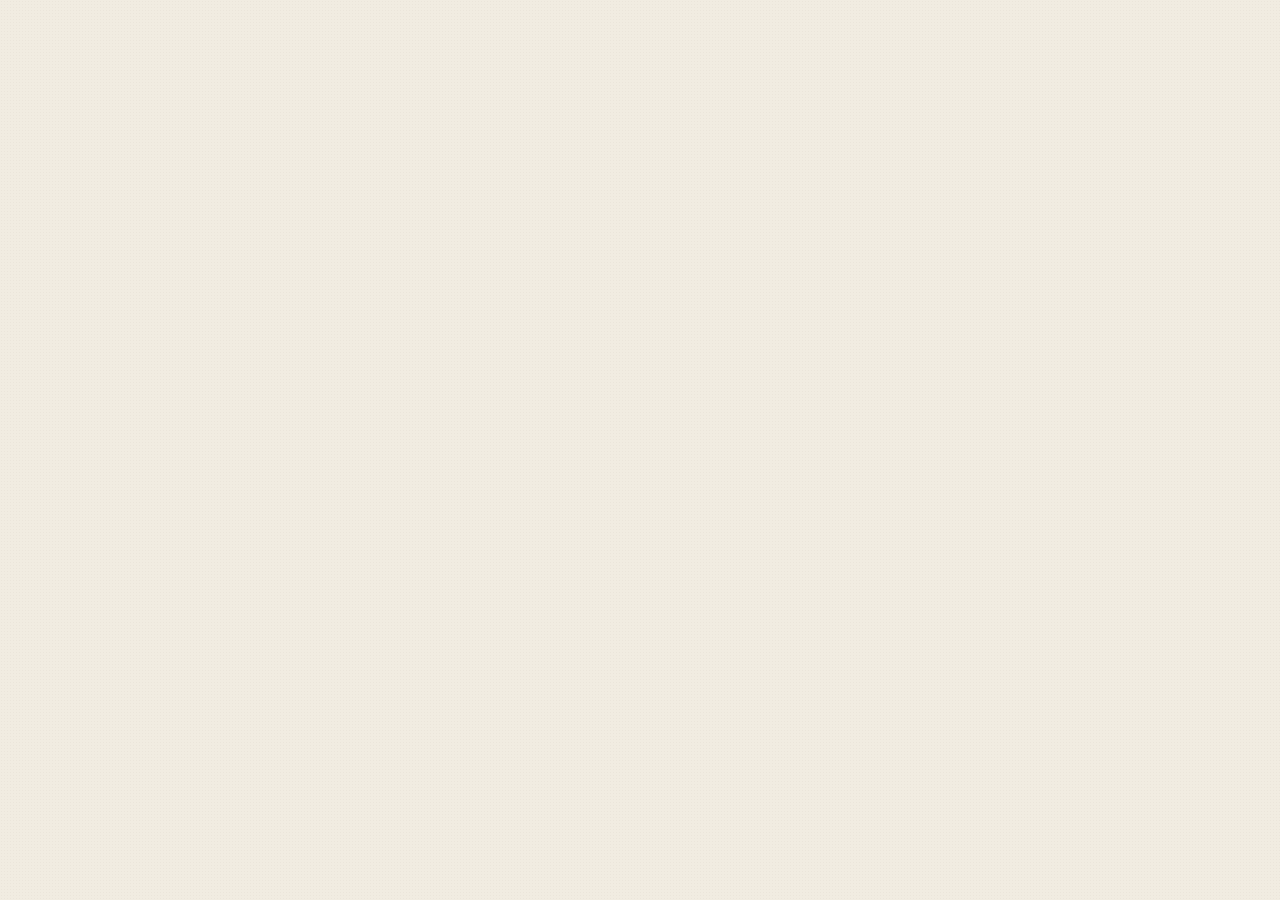
==== commit 808befd5: "Implement Rangefinder property valuation game Replaces the Guidelines Builder with the Rangefinder g" ====
--- a/index.html
+++ b/index.html
@@ -1,1323 +1,26 @@
-<!DOCTYPE html>
+<!doctype html>
 <html lang="en">
 <head>
-  <meta charset="UTF-8">
-  <meta name="viewport" content="width=device-width, initial-scale=1.0">
-  <title>Guidelines Builder — Breezy</title>
-  <style>
-    @font-face { font-family: 'Akkurat'; src: url('fonts/AkkuratLLTT-Light.ttf') format('truetype'); font-weight: 200; font-style: normal; }
-    @font-face { font-family: 'Akkurat'; src: url('fonts/AkkuratLLTT-Light.ttf') format('truetype'); font-weight: 300; font-style: normal; }
-    @font-face { font-family: 'Akkurat'; src: url('fonts/AkkuratLLTT-Regular.ttf') format('truetype'); font-weight: 400; font-style: normal; }
-    @font-face { font-family: 'Akkurat'; src: url('fonts/AkkuratLLTT-Bold.ttf') format('truetype'); font-weight: 700; font-style: normal; }
-  </style>
-  <style>
-    *, *::before, *::after { box-sizing: border-box; margin: 0; padding: 0; }
+<meta charset="utf-8" />
+<meta name="viewport" content="width=device-width, initial-scale=1" />
+<title>Rangefinder · Property valuation game</title>
 
-    :root {
-      --bg: #efe5e2;
-      --card: #faf6f5;
-      --border: #dfcbc5;
-      --text: #070606;
-      --dimmed: #282522;
-      --tertiary: #433d39;
-      --accent-light: rgba(248,246,246,0.4);
-      --accent-medium: #e9dcd8;
-      --accent-heavy: #a98c84;
-      --brand: #674228;
-      --white: #ffffff;
-    }
+<link rel="preconnect" href="https://fonts.googleapis.com">
+<link rel="preconnect" href="https://fonts.gstatic.com" crossorigin>
+<link href="https://fonts.googleapis.com/css2?family=Instrument+Serif:ital@0;1&family=Geist:wght@300;400;500;600&family=JetBrains+Mono:wght@400;500&display=swap" rel="stylesheet">
 
-    body {
-      font-family: 'Akkurat', -apple-system, BlinkMacSystemFont, sans-serif;
-      background: var(--bg);
-      color: var(--text);
-      min-height: 100vh;
-    }
+<link rel="stylesheet" href="styles.css" />
 
-    .screen { display: none; min-height: 100vh; }
-    .screen.active { display: flex; }
-
-    /* ── UPLOAD SCREEN ─────────────────────────────────────────── */
-    #screen-upload {
-      flex-direction: column;
-      align-items: center;
-      justify-content: center;
-      padding: 48px 24px;
-    }
-
-    .logo-mark { width: 48px; height: 48px; margin-bottom: 40px; }
-
-    .page-title {
-      font-size: 36px;
-      font-weight: 200;
-      letter-spacing: -0.36px;
-      line-height: 42px;
-      margin-bottom: 40px;
-      text-align: center;
-    }
-
-    .upload-form { width: 100%; max-width: 310px; display: flex; flex-direction: column; gap: 16px; }
-
-    .field-group { display: flex; flex-direction: column; gap: 4px; }
-    .field-label { font-size: 12px; color: var(--tertiary); letter-spacing: 0.12px; line-height: 16px; }
-
-    .input {
-      background: var(--card);
-      border: none;
-      border-radius: 4px;
-      padding: 9px 12px;
-      font-family: inherit;
-      font-size: 14px;
-      color: var(--text);
-      width: 100%;
-      outline: none;
-      letter-spacing: 0.07px;
-      line-height: 20px;
-    }
-    .input::placeholder { color: var(--tertiary); }
-
-    .select-wrap { position: relative; }
-    .select-wrap::after {
-      content: '';
-      position: absolute;
-      right: 12px;
-      top: 50%;
-      transform: translateY(-50%);
-      border: 5px solid transparent;
-      border-top: 6px solid var(--tertiary);
-      border-bottom: 0;
-      pointer-events: none;
-    }
-    select.input { appearance: none; cursor: pointer; padding-right: 32px; }
-
-    .dropzone {
-      background: var(--card);
-      border-radius: 8px;
-      padding: 32px 24px;
-      display: flex;
-      flex-direction: column;
-      align-items: center;
-      gap: 8px;
-      cursor: pointer;
-      transition: opacity 0.2s, outline 0.15s;
-      text-align: center;
-      position: relative;
-    }
-    .dropzone:hover { opacity: 0.85; }
-    .dropzone.drag-over { outline: 2px dashed var(--brand); outline-offset: -2px; }
-    .dropzone input[type="file"] { position: absolute; inset: 0; opacity: 0; cursor: pointer; }
-    .dropzone-icon { width: 32px; height: 32px; color: var(--tertiary); flex-shrink: 0; }
-    .dropzone-text { font-size: 14px; color: var(--tertiary); line-height: 20px; letter-spacing: 0.07px; }
-    .dropzone.has-file .dropzone-icon { display: none; }
-    .dropzone.has-file .dropzone-hint { display: none; }
-
-    .btn {
-      background: var(--text);
-      color: white;
-      border: none;
-      border-radius: 9999px;
-      padding: 10px 20px;
-      font-family: inherit;
-      font-size: 16px;
-      font-weight: 400;
-      cursor: pointer;
-      width: 100%;
-      line-height: 24px;
-      transition: opacity 0.2s;
-    }
-    .btn:hover { opacity: 0.85; }
-    .btn:disabled { opacity: 0.38; cursor: not-allowed; }
-
-    .btn-inner { display: flex; align-items: center; justify-content: center; gap: 10px; }
-    .btn-spinner {
-      width: 16px; height: 16px;
-      border: 2px solid rgba(255,255,255,.35);
-      border-top-color: white;
-      border-radius: 50%;
-      animation: spin 0.6s linear infinite;
-      flex-shrink: 0;
-      display: none;
-    }
-    .btn.loading .btn-spinner { display: block; }
-    .btn.loading { opacity: 1; cursor: default; }
-
-    /* Settings cog */
-    .settings-btn {
-      position: fixed; top: 20px; right: 20px;
-      width: 36px; height: 36px;
-      border-radius: 50%;
-      background: var(--card);
-      border: none; cursor: pointer;
-      display: flex; align-items: center; justify-content: center;
-      color: var(--tertiary); transition: opacity 0.2s; z-index: 100;
-    }
-    .settings-btn:hover { opacity: 0.7; }
-
-    /* Settings modal */
-    .modal-overlay {
-      position: fixed; inset: 0;
-      background: rgba(7,6,6,.4);
-      display: none;
-      align-items: center; justify-content: center;
-      z-index: 200; padding: 24px;
-    }
-    .modal-overlay.open { display: flex; }
-    .modal {
-      background: var(--card); border-radius: 16px; padding: 32px;
-      width: 100%; max-width: 360px;
-      display: flex; flex-direction: column; gap: 16px;
-    }
-    .modal-title { font-size: 18px; font-weight: 700; line-height: 24px; color: var(--text); }
-    .modal-hint { font-size: 12px; color: var(--tertiary); line-height: 18px; margin-top: -8px; }
-    .modal-hint a { color: var(--brand); text-decoration: none; }
-    .modal-actions { display: flex; gap: 8px; }
-    .btn-secondary {
-      flex: 1; background: transparent; color: var(--text);
-      border: 1.5px solid rgba(7,6,6,.15); border-radius: 4px;
-      padding: 9px 16px; font-family: inherit; font-size: 14px;
-      cursor: pointer; transition: opacity 0.2s;
-    }
-    .btn-secondary:hover { opacity: 0.7; }
-    .btn-save { flex: 2; }
-
-    .error-msg {
-      font-size: 13px; color: #c0392b; line-height: 18px;
-      padding: 8px 12px; background: rgba(192,57,43,.08);
-      border-radius: 4px; display: none;
-    }
-    .error-msg.visible { display: block; }
-
-    /* ── LOADING SCREEN ────────────────────────────────────────── */
-    #screen-loading { flex-direction: column; align-items: center; justify-content: center; }
-
-    .load-wrap {
-      display: flex; flex-direction: column; align-items: center; gap: 32px;
-      width: 320px;
-    }
-    .load-stage {
-      font-size: 16px; color: var(--tertiary); line-height: 24px;
-      text-align: center; min-height: 24px;
-    }
-    .load-bar-track {
-      width: 100%; height: 4px; background: var(--accent-medium); border-radius: 9999px; overflow: hidden;
-    }
-    .load-bar-fill {
-      height: 100%; width: 0%; background: var(--text);
-      border-radius: 9999px;
-      transition: width 0.4s cubic-bezier(0.25, 1, 0.5, 1);
-    }
-    .load-pct {
-      font-size: 13px; color: var(--tertiary); opacity: 0.6; line-height: 1;
-    }
-
-    /* ── RESULTS SCREEN ────────────────────────────────────────── */
-    #screen-results { flex-direction: column; align-items: stretch; }
-
-    .results-inner {
-      max-width: 1280px; margin: 0 auto;
-      padding: 80px 160px 160px; width: 100%;
-      display: flex; flex-direction: column; gap: 24px;
-    }
-
-    .results-topbar {
-      display: flex; flex-direction: column; align-items: center;
-      gap: 16px; margin-bottom: 40px; text-align: center;
-    }
-    .results-address { font-size: 36px; font-weight: 300; letter-spacing: -0.36px; line-height: 42px; }
-
-    .btn-ghost {
-      background: none; border: none; cursor: pointer;
-      color: var(--brand); font-family: inherit;
-      font-size: 14px; font-weight: 700; line-height: 20px; padding: 4px 8px;
-    }
-    .btn-ghost:hover { opacity: 0.75; }
-
-    .section-heading {
-      font-size: 26px; font-weight: 300; letter-spacing: -0.13px;
-      line-height: 32px; margin-top: 16px;
-    }
-
-    /* ── QUICK FACTS HEADING ──────────────────────────────────── */
-    .qf-heading-wrap {
-      padding: 80px 0;
-      display: flex; align-items: center; justify-content: center;
-      width: 100%;
-    }
-    .qf-heading {
-      font-size: 92px; font-weight: 300;
-      letter-spacing: -0.92px; line-height: 120px;
-      color: var(--text); text-align: center;
-    }
-
-    /* ── QUICK CARDS ───────────────────────────────────────────── */
-
-    /* Base card shell */
-    .qc {
-      background: var(--card);
-      border: 1px solid var(--border);
-      border-radius: 32px;
-      padding: 8px;
-      overflow: hidden;
-    }
-
-    /* Full-width 2-column layout */
-    .qc-full { display: flex; gap: 32px; align-items: stretch; }
-
-    .qc-left {
-      flex: 1; min-width: 0;
-      border-radius: 24px;
-      padding: 48px;
-      display: flex; flex-direction: column;
-      gap: 32px; align-items: flex-start;
-    }
-
-    .qc-right {
-      flex: 1; min-width: 0;
-      padding: 48px;
-      display: flex; flex-direction: column;
-      gap: 32px; align-items: flex-start;
-    }
-
-    /* Half-width card (stacked: header top, content bottom) */
-    .qc-half { display: flex; flex-direction: column; }
-
-    .qc-half-top {
-      border-radius: 24px;
-      padding: 48px;
-      display: flex; flex-direction: column;
-      gap: 32px; align-items: flex-start; justify-content: center;
-      width: 100%;
-    }
-
-    .qc-half-content {
-      padding: 48px;
-      display: flex; flex-direction: column;
-      gap: 32px; align-items: flex-start;
-      width: 100%;
-    }
-
-    /* 2-column grid for pairs of half cards */
-    .qc-grid { display: grid; grid-template-columns: 1fr 1fr; gap: 24px; align-items: start; }
-
-    /* Icon box */
-    .qc-icon {
-      width: 80px; height: 80px;
-      border-radius: 16px;
-      display: flex; align-items: center; justify-content: center;
-      flex-shrink: 0;
-      overflow: hidden;
-      color: var(--text);
-      background: linear-gradient(to bottom, #f7f6f5, #f4eeec);
-    }
-
-    /* Card title — quick cards (42px light, -0.42px tracking) */
-    .qc-title {
-      font-size: 42px; font-weight: 300;
-      letter-spacing: -0.42px; line-height: 1.2;
-      color: var(--text);
-    }
-
-    /* Card title — detail card left panel (42px light, -0.84px tracking) */
-    .dg-title {
-      font-size: 42px; font-weight: 300;
-      letter-spacing: -0.84px; line-height: 1.2;
-      color: var(--text);
-    }
-
-    /* Display number (80px light) */
-    .qc-num {
-      font-size: 80px; font-weight: 300;
-      letter-spacing: -0.8px; line-height: 1.2;
-      color: var(--text); white-space: nowrap;
-    }
-
-    /* Display unit */
-    .qc-unit {
-      font-size: 42px; font-weight: 400;
-      letter-spacing: -0.42px;
-      color: var(--text);
-      align-self: flex-end;
-      padding-bottom: 12px;
-      display: inline-block; white-space: nowrap;
-    }
-    .qc-unit sup { font-size: 27px; line-height: 0; vertical-align: super; }
-
-    /* Number+unit row */
-    .qc-num-row { display: flex; align-items: flex-start; gap: 8px; }
-
-    /* Subtitle / label under numbers */
-    .qc-label {
-      font-size: 16px; font-weight: 400;
-      line-height: 24px; color: var(--tertiary);
-    }
-
-    /* Body large (summary text) */
-    .qc-body-lg {
-      font-size: 18px; font-weight: 300;
-      letter-spacing: -0.18px; line-height: 1.5; color: var(--text);
-    }
-    .qc-body-lg p + p { margin-top: 16px; }
-    .qc-body-lg strong { font-weight: 700; }
-
-    /* Body regular */
-    .qc-body {
-      font-size: 14px; font-weight: 400;
-      line-height: 1.5; letter-spacing: 0.07px; color: var(--tertiary);
-    }
-
-    /* Body bold */
-    .qc-body-bold {
-      font-size: 14px; font-weight: 700;
-      line-height: 1.5; color: var(--text);
-    }
-
-    /* Guidance button */
-    .qc-guidance-btn {
-      display: inline-flex; align-items: center; gap: 4px;
-      background: none; border: none; cursor: pointer;
-      font-family: inherit; font-size: 18px; font-weight: 700;
-      letter-spacing: -0.18px; line-height: 1.2;
-      color: var(--accent-heavy); padding: 10px 0;
-    }
-    .qc-guidance-btn:hover { opacity: 0.75; }
-
-    /* Bullet list */
-    .qc-bullets { list-style-type: disc; font-size: 14px; line-height: 1.5; letter-spacing: 0.07px; color: var(--tertiary); padding-left: 22px; }
-    .qc-bullets li { margin-bottom: 4px; }
-    .qc-bullets li:last-child { margin-bottom: 0; }
-
-    /* Setback items */
-    .qc-setback { display: flex; flex-direction: column; gap: 0; }
-    .qc-setback-label { font-size: 14px; font-weight: 700; line-height: 1.5; color: var(--text); }
-    .qc-setback-val { font-size: 14px; font-weight: 400; line-height: 1.5; letter-spacing: 0.07px; color: var(--tertiary); }
-    .qc-setbacks-list { display: flex; flex-direction: column; gap: 16px; width: 100%; }
-
-    /* Map placeholder */
-    .qc-map {
-      width: 100%; flex: 1;
-      background: var(--accent-medium);
-      border-radius: 16px;
-      min-height: 280px;
-      display: flex; align-items: center; justify-content: center;
-      overflow: hidden;
-    }
-
-    /* ADU yes/no row */
-    .qc-adu-allowed { display: flex; align-items: center; gap: 8px; }
-    .qc-check { width: 24px; height: 24px; color: var(--text); flex-shrink: 0; }
-
-    /* Divider — 4px padding top/bottom per Figma Util/Divider spec */
-    .qc-divider {
-      width: 100%; flex-shrink: 0;
-      padding: 4px 0;
-    }
-    .qc-divider::after {
-      content: ''; display: block;
-      height: 1px; background: var(--border); width: 100%;
-    }
-
-    /* ── DETAILED GUIDELINES HEADING ───────────────────────────── */
-    .dg-heading-wrap {
-      padding: 80px 0 0; width: 100%;
-    }
-    .dg-heading {
-      font-size: 42px; font-weight: 300;
-      letter-spacing: -0.84px; line-height: 1.2;
-      color: var(--text);
-    }
-
-    /* ── TEXTBLOCK (detailed guidelines) ───────────────────────── */
-    .tb-sections { display: flex; flex-direction: column; gap: 8px; width: 100%; }
-
-    .tb-section { display: flex; flex-direction: column; gap: 0; }
-    .tb-section-heading { font-size: 14px; font-weight: 700; line-height: 1.5; color: var(--text); }
-    .tb-section-body { font-size: 14px; font-weight: 400; line-height: 1.5; letter-spacing: 0.07px; color: var(--tertiary); }
-
-    /* Cannot-do numbered list */
-    .cannot-list { display: flex; flex-direction: column; gap: 16px; width: 100%; }
-    .cannot-item { display: flex; align-items: center; gap: 8px; }
-    .num-badge {
-      width: 28px; height: 28px; flex-shrink: 0;
-      background: var(--accent-medium);
-      border-radius: 9999px;
-      display: flex; align-items: center; justify-content: center;
-      font-size: 14px; font-weight: 400; color: var(--text);
-    }
-    .cannot-text { font-size: 14px; line-height: 1.5; letter-spacing: 0.07px; color: var(--tertiary); flex: 1; }
-
-    /* Sub-column header in multi-column detail cards (26px Light) */
-    .dg-subtitle {
-      font-size: 26px; font-weight: 300;
-      letter-spacing: -0.26px; line-height: 1.5;
-      color: var(--text);
-    }
-
-    /* Multi-column layout for detail card right panel */
-    .dg-cols {
-      display: flex; align-items: stretch; width: 100%;
-    }
-    .dg-col {
-      flex: 1; display: flex; flex-direction: column;
-      gap: 32px; padding: 48px;
-    }
-    .dg-col-sep {
-      width: 1px; background: var(--border); flex-shrink: 0; align-self: stretch;
-    }
-
-    /* Vertical detail card layout (icon+title top, columns below) */
-    .detail-vert {
-      display: flex; flex-direction: column;
-      overflow: clip; border-radius: 24px;
-    }
-    .detail-vert-top {
-      padding: 48px;
-      display: flex; flex-direction: column;
-      gap: 32px; width: 100%;
-    }
-    .detail-vert-sep {
-      width: 100%; height: 1px; background: var(--border); flex-shrink: 0;
-    }
-    .detail-vert-content {
-      display: flex; align-items: stretch; width: 100%;
-    }
-
-    /* Disclaimer */
-    .disclaimer { font-size: 12px; line-height: 1.6; letter-spacing: 0.06px; color: var(--tertiary); padding: 32px 0 0; }
-
-    /* ── RESPONSIVE ────────────────────────────────────────────── */
-    @media (max-width: 960px) {
-      .results-inner { padding: 48px 24px 80px; }
-      .qc-full { flex-direction: column; gap: 0; }
-      .qc-grid { grid-template-columns: 1fr; }
-      .qc-num { font-size: 56px; }
-      .qc-title, .dg-title { font-size: 32px; }
-      .qf-heading { font-size: 56px; line-height: 1.2; }
-      .dg-subtitle { font-size: 20px; }
-      .qc-left, .qc-right, .qc-half-top, .qc-half-content { padding: 32px; }
-      .detail-vert-top { padding: 32px; }
-      .dg-cols { flex-direction: column; }
-      .detail-vert-content .dg-cols { flex-direction: column; }
-      .dg-col { padding: 32px; }
-      .dg-col-sep { width: 100%; height: 1px; align-self: auto; }
-    }
-  </style>
+<script src="https://unpkg.com/react@18.3.1/umd/react.development.js" integrity="sha384-hD6/rw4ppMLGNu3tX5cjIb+uRZ7UkRJ6BPkLpg4hAu/6onKUg4lLsHAs9EBPT82L" crossorigin="anonymous"></script>
+<script src="https://unpkg.com/react-dom@18.3.1/umd/react-dom.development.js" integrity="sha384-u6aeetuaXnQ38mYT8rp6sbXaQe3NL9t+IBXmnYxwkUI2Hw4bsp2Wvmx4yRQF1uAm" crossorigin="anonymous"></script>
+<script src="https://unpkg.com/@babel/standalone@7.29.0/babel.min.js" integrity="sha384-m08KidiNqLdpJqLq95G/LEi8Qvjl/xUYll3QILypMoQ65QorJ9Lvtp2RXYGBFj1y" crossorigin="anonymous"></script>
 </head>
 <body>
+  <div id="root"></div>
 
-<!-- ═══════════════════════════════════════════════════════════
-     SCREEN 1: UPLOAD
-════════════════════════════════════════════════════════════ -->
-<div id="screen-upload" class="screen active">
-  <svg class="logo-mark" width="56" height="56" viewBox="0 0 56 56" fill="none" xmlns="http://www.w3.org/2000/svg">
-    <path d="M50.4004 0C53.4929 0.000210008 55.9998 2.50712 56 5.59961V50.4004C55.9998 53.4929 53.4929 55.9998 50.4004 56H5.59961C2.50712 55.9998 0.000211137 53.4929 0 50.4004V5.59961C0.00021001 2.50712 2.50712 0.000211135 5.59961 0H50.4004ZM18.1514 14.6133C13.5408 14.6134 9.7998 18.3571 9.7998 22.9678V41.3867H26.5088V22.9678C26.5088 18.357 22.7621 14.6133 18.1514 14.6133ZM37.8457 14.6133C33.235 14.6133 29.4912 18.357 29.4912 22.9678V41.3867H46.2002V22.9678C46.2002 18.3571 42.4563 14.6134 37.8457 14.6133Z" fill="#8B5C4E"/>
-  </svg>
-
-  <h1 class="page-title">Guidelines Builder</h1>
-
-  <div class="upload-form">
-    <div class="select-wrap">
-      <select class="input" id="scenario">
-        <option value="" selected disabled>Select a scenario</option>
-        <optgroup label="1 – Verified">
-          <option value="1a">1a – Underbuilt (Addition &amp; Teardown)</option>
-          <option value="1b">1b – Underbuilt with Max Build</option>
-        </optgroup>
-        <optgroup label="2 – Verified w Callout">
-          <option value="2a">2a – Very Underbuilt (Addition Overbuilt)</option>
-          <option value="2b">2b – Addition Overbuilt, Teardown Underbuilt</option>
-        </optgroup>
-        <optgroup label="3 – Overbuilt">
-          <option value="3">3 – Totally Overbuilt (No Potential)</option>
-        </optgroup>
-        <optgroup label="4 – Hillside">
-          <option value="4">4 – Hillside Lot (Terrain Analysis)</option>
-        </optgroup>
-        <optgroup label="5 – Pad Analysis">
-          <option value="5">5 – Hillside Lot (Pad Analysis)</option>
-        </optgroup>
-        <optgroup label="6 – AI Reports">
-          <option value="6a">6a – AI with Max Build + UB Score</option>
-          <option value="6b">6b – AI with Max Build, No Score</option>
-          <option value="6c">6c – Unsupported Zone (AI Summary)</option>
-        </optgroup>
-      </select>
-    </div>
-
-    <div class="dropzone" id="dropzone">
-      <input type="file" id="file-input" accept=".pdf" />
-      <svg class="dropzone-icon" viewBox="0 0 32 32" fill="none" xmlns="http://www.w3.org/2000/svg">
-        <path d="M10.667 21.333S6 21.333 6 16c0-4.667 3.96-6.667 7-6.667A6.667 6.667 0 0 1 25.333 12c0 0 .667 0 .667 2.667 0 2.666-4 6.666-4 6.666" stroke="currentColor" stroke-width="1.5" stroke-linecap="round" stroke-linejoin="round"/>
-        <path d="M19.333 21.333 16 18l-3.333 3.333" stroke="currentColor" stroke-width="1.5" stroke-linecap="round" stroke-linejoin="round"/>
-        <path d="M16 18v8" stroke="currentColor" stroke-width="1.5" stroke-linecap="round"/>
-      </svg>
-      <p class="dropzone-text dropzone-hint">Drag or click to select PDF</p>
-      <p class="dropzone-text" id="filename-label" style="display:none;word-break:break-all;"></p>
-    </div>
-
-    <div class="error-msg" id="error-msg"></div>
-
-    <button class="btn" id="submit-btn" disabled>
-      <span class="btn-inner">
-        <span class="btn-spinner"></span>
-        <span id="submit-label">Let's go!</span>
-      </span>
-    </button>
-  </div>
-</div>
-
-<!-- ═══════════════════════════════════════════════════════════
-     SCREEN 2: LOADING
-════════════════════════════════════════════════════════════ -->
-<div id="screen-loading" class="screen">
-  <div class="load-wrap">
-    <p class="load-stage" id="load-stage">Reading report…</p>
-    <div class="load-bar-track">
-      <div class="load-bar-fill" id="load-bar-fill"></div>
-    </div>
-    <p class="load-pct" id="load-pct">0%</p>
-  </div>
-</div>
-
-<!-- ═══════════════════════════════════════════════════════════
-     SCREEN 3: RESULTS
-════════════════════════════════════════════════════════════ -->
-<div id="screen-results" class="screen">
-  <div class="results-inner" id="results-content">
-    <!-- populated by JS -->
-  </div>
-</div>
-
-<!-- Settings cog -->
-
-<!-- Settings modal -->
-<div class="modal-overlay" id="settings-modal">
-  <div class="modal">
-    <p class="modal-title">API Key</p>
-    <div class="field-group">
-      <label class="field-label" for="api-key">Anthropic API Key</label>
-      <input class="input" type="password" id="api-key" placeholder="sk-ant-..." autocomplete="off" spellcheck="false"/>
-    </div>
-    <p class="modal-hint">Stored locally in your browser. <a href="https://console.anthropic.com/settings/keys" target="_blank" rel="noopener">Get a key →</a></p>
-    <div class="modal-actions">
-      <button class="btn-secondary" id="modal-cancel">Cancel</button>
-      <button class="btn btn-save" id="modal-save">Save</button>
-    </div>
-  </div>
-</div>
-
-<script>
-// ── Helpers ────────────────────────────────────────────────────────
-const $ = id => document.getElementById(id);
-const show = id => {
-  ['screen-upload','screen-loading','screen-results'].forEach(s => $(s).classList.remove('active'));
-  $(id).classList.add('active');
-};
-
-function formatNum(n) {
-  if (n == null) return '—';
-  return Number(n).toLocaleString('en-US');
-}
-
-function renderMD(text) {
-  if (!text) return '';
-  return text
-    .replace(/\*\*(.+?)\*\*/g, '<strong>$1</strong>')
-    .replace(/\n\n/g, '</p><p>')
-    .replace(/\n/g, '<br>');
-}
-
-function fileToBase64(file) {
-  return new Promise((resolve, reject) => {
-    const reader = new FileReader();
-    reader.onload = () => resolve(reader.result.split(',')[1]);
-    reader.onerror = reject;
-    reader.readAsDataURL(file);
-  });
-}
-
-// ── State ──────────────────────────────────────────────────────────
-let selectedFile = null;
-
-const ANTHROPIC_KEY = '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';
-
-const apiKeyEl = $('api-key');
-apiKeyEl.value = localStorage.getItem('breezy_api_key') || ANTHROPIC_KEY;
-
-// ── Settings modal ─────────────────────────────────────────────────
-const settingsModal = $('settings-modal');
-
-$('modal-cancel').addEventListener('click', () => settingsModal.classList.remove('open'));
-settingsModal.addEventListener('click', e => { if (e.target === settingsModal) settingsModal.classList.remove('open'); });
-$('modal-save').addEventListener('click', () => {
-  const key = apiKeyEl.value.trim();
-  if (key) localStorage.setItem('breezy_api_key', key);
-  settingsModal.classList.remove('open');
-  updateSubmitBtn();
-});
-apiKeyEl.addEventListener('keydown', e => { if (e.key === 'Enter') $('modal-save').click(); });
-
-// ── Upload interactions ────────────────────────────────────────────
-const dropzone = $('dropzone');
-const fileInput = $('file-input');
-const submitBtn = $('submit-btn');
-const filenameLabel = $('filename-label');
-const errorMsg = $('error-msg');
-
-function handleFile(file) {
-  if (!file || file.type !== 'application/pdf') { showError('Please select a PDF file.'); return; }
-  selectedFile = file;
-  dropzone.classList.add('has-file');
-  filenameLabel.textContent = file.name;
-  filenameLabel.style.display = 'block';
-  updateSubmitBtn();
-  clearError();
-}
-
-fileInput.addEventListener('change', e => handleFile(e.target.files[0]));
-dropzone.addEventListener('dragover', e => { e.preventDefault(); dropzone.classList.add('drag-over'); });
-dropzone.addEventListener('dragleave', () => dropzone.classList.remove('drag-over'));
-dropzone.addEventListener('drop', e => {
-  e.preventDefault();
-  dropzone.classList.remove('drag-over');
-  handleFile(e.dataTransfer.files[0]);
-});
-
-function updateSubmitBtn() {
-  const key = localStorage.getItem('breezy_api_key') || ANTHROPIC_KEY || apiKeyEl.value.trim();
-  submitBtn.disabled = !(selectedFile && key.startsWith('sk-'));
-}
-
-function showError(msg) { errorMsg.textContent = msg; errorMsg.classList.add('visible'); }
-function clearError() { errorMsg.classList.remove('visible'); }
-
-// ── Progress bar ────────────────────────────────────────────────────
-let _progressTimer = null;
-let _progressStart = 0;
-
-const STAGES = [
-  { at: 0,  label: 'Reading report…' },
-  { at: 10, label: 'Sending to AI…' },
-  { at: 25, label: 'Extracting guidelines…' },
-  { at: 60, label: 'Analysing zoning rules…' },
-  { at: 85, label: 'Almost there…' },
-];
-
-function setProgress(pct) {
-  const p = Math.min(100, Math.max(0, pct));
-  $('load-bar-fill').style.width = p + '%';
-  $('load-pct').textContent = Math.round(p) + '%';
-  const stage = [...STAGES].reverse().find(s => p >= s.at);
-  if (stage) $('load-stage').textContent = stage.label;
-}
-
-function startProgress() {
-  _progressStart = Date.now();
-  setProgress(0);
-  // Asymptotic curve: approaches ~90% over ~20s then stalls
-  _progressTimer = setInterval(() => {
-    const elapsed = (Date.now() - _progressStart) / 1000;
-    const pct = 90 * (1 - Math.exp(-elapsed / 14));
-    setProgress(pct);
-  }, 150);
-}
-
-function completeProgress(cb) {
-  clearInterval(_progressTimer);
-  $('load-stage').textContent = 'Formatting results…';
-  setProgress(100);
-  setTimeout(cb, 500);
-}
-
-function abortProgress() {
-  clearInterval(_progressTimer);
-}
-
-// ── Submit ─────────────────────────────────────────────────────────
-submitBtn.addEventListener('click', async () => {
-  const apiKey = localStorage.getItem('breezy_api_key') || ANTHROPIC_KEY || '';
-  if (!apiKey.startsWith('sk-')) { settingsModal.classList.add('open'); setTimeout(() => apiKeyEl.focus(), 50); return; }
-  clearError();
-
-  submitBtn.disabled = true;
-  submitBtn.classList.add('loading');
-  $('scenario').disabled = true;
-  show('screen-loading');
-  startProgress();
-
-  try {
-    const base64 = await fileToBase64(selectedFile);
-    const data = await callClaude(apiKey, base64);
-    renderResults(data);
-    completeProgress(() => show('screen-results'));
-  } catch (err) {
-    abortProgress();
-    show('screen-upload');
-    submitBtn.classList.remove('loading');
-    $('submit-label').textContent = 'Let\'s go!';
-    $('scenario').disabled = false;
-    updateSubmitBtn();
-    showError(err.message || 'Something went wrong. Check your API key and try again.');
-    console.error(err);
-  }
-});
-
-// ── Claude API ─────────────────────────────────────────────────────
-const PARSE_PROMPT = `This is a Breezy Underbuilt Report PDF for a residential property.
-
-Extract ALL information and return a single valid JSON object matching this schema exactly. Use null for any fields not present in the report.
-
-{
-  "address": "full street address including city, state zip",
-  "underbuiltPercent": number or null,
-  "underbuiltNote": "text explaining the score or null",
-  "existingProperty": {
-    "sqft": number or null,
-    "lotSizeSqft": number or null,
-    "lotSizeAcres": "string like '0.63 acres' or null",
-    "beds": number or null,
-    "baths": number or null,
-    "floors": number or null,
-    "zone": "zone code or null",
-    "apn": "APN number or null"
-  },
-  "maxHomeSize": {
-    "currentSqft": number or null,
-    "maxSqft": number or null,
-    "additionalCapacity": number or null,
-    "potentialType": "e.g. 'As an Addition' or 'Teardown' or null",
-    "basementNote": "note about basement counting toward limits or null"
-  },
-  "setbacks": {
-    "front": "value text e.g. '20 ft minimum' or null",
-    "side": "value text e.g. '10 ft each side' or null",
-    "rear": "value text e.g. '25% lot depth (max 25 ft)' or null"
-  },
-  "maxHeight": {
-    "feet": number or null,
-    "note": "e.g. 'roof slope <25%' or null"
-  },
-  "parking": {
-    "spaces": number or null,
-    "label": "e.g. 'Covered spaces' or null"
-  },
-  "adu": {
-    "allowed": true or false or null,
-    "maxSqft": number or null,
-    "rule": "rule text or null"
-  },
-  "garage": {
-    "rule": "exemption rule text or null"
-  },
-  "basement": {
-    "rule": "exemption/rule text or null"
-  },
-  "buildGuidance": {
-    "summary": "full summary text. Use **double asterisks** for bold. Use \\n\\n for paragraph breaks.",
-    "summaryBullets": ["bullet point 1", "bullet point 2"],
-    "detailedGuidelines": [
-      {
-        "title": "section title e.g. Max Home Size",
-        "theRule": "the verbatim rule text",
-        "whatItMeans": "What it means for you — practical explanation",
-        "whatCounts": "What counts toward the limit / what doesn't count — or null",
-        "watchOutFor": "Watch out for — key risks or null"
-      }
-    ],
-    "whatYouCannotDo": ["item 1 text", "item 2 text"],
-    "disclaimer": "full disclaimer text or null"
-  }
-}
-
-IMPORTANT:
-- maxHomeSize.additionalCapacity = maxSqft - currentSqft (calculate this value)
-- Extract ALL detailed guideline sections present in the report
-- For summary: preserve bold text with **asterisks**, use \\n\\n for paragraph breaks
-- Return ONLY the JSON object. No markdown code fences. No explanation.`;
-
-async function callClaude(apiKey, base64PDF) {
-  const res = await fetch('https://api.anthropic.com/v1/messages', {
-    method: 'POST',
-    headers: {
-      'Content-Type': 'application/json',
-      'x-api-key': apiKey,
-      'anthropic-version': '2023-06-01',
-      'anthropic-beta': 'prompt-caching-2024-07-31',
-      'anthropic-dangerous-direct-browser-access': 'true',
-    },
-    body: JSON.stringify({
-      model: 'claude-sonnet-4-6',
-      max_tokens: 4096,
-      system: [{ type: 'text', text: PARSE_PROMPT, cache_control: { type: 'ephemeral' } }],
-      messages: [{
-        role: 'user',
-        content: [
-          { type: 'document', source: { type: 'base64', media_type: 'application/pdf', data: base64PDF } },
-          { type: 'text', text: 'Extract the data from this report and return the JSON.' },
-        ],
-      }],
-    }),
-  });
-
-  if (!res.ok) {
-    const body = await res.json().catch(() => ({}));
-    throw new Error(body?.error?.message || `API error ${res.status}`);
-  }
-
-  const json = await res.json();
-  const raw = json.content?.[0]?.text || '';
-  const cleaned = raw.replace(/^```[a-z]*\n?/i, '').replace(/\n?```$/i, '').trim();
-
-  try { return JSON.parse(cleaned); }
-  catch { throw new Error('Could not parse response from Claude. Try again.'); }
-}
-
-// ── Figma icons (embedded SVGs) ────────────────────────────────────
-const ICON_SUMMARY = `<svg width="40" height="40" preserveAspectRatio="xMidYMid meet" overflow="visible" style="display:block" viewBox="0 0 36.6667 37.3829" fill="none" xmlns="http://www.w3.org/2000/svg"><g id="Group 14985"><path id="Arches" d="M13.1416 11.8923C13.3615 11.8923 13.5763 11.9601 13.7568 12.0857C13.8921 12.1798 14.0035 12.3032 14.083 12.446L14.1514 12.5954L16.8584 20.0408L16.9863 20.3923L17.3379 20.5202L24.7852 23.2283L24.79 23.2302C24.9962 23.3035 25.1743 23.4395 25.2998 23.6189C25.4253 23.7982 25.4919 24.0123 25.4902 24.2312V24.2429C25.4919 24.4619 25.4253 24.6768 25.2998 24.8562C25.2058 24.9904 25.0821 25.1 24.9395 25.1775L24.79 25.2439L24.7842 25.2458L17.3359 27.9558L16.9854 28.0827L16.8574 28.4343L14.1514 35.8786C14.0748 36.0849 13.9373 36.2628 13.7568 36.3884C13.5763 36.514 13.3615 36.5818 13.1416 36.5818C12.9217 36.5818 12.7069 36.514 12.5264 36.3884C12.3911 36.2942 12.2797 36.1709 12.2002 36.0281L12.1318 35.8786L9.42578 28.4333L9.29785 28.0818L8.94727 27.9538L1.50195 25.2468C1.29671 25.1702 1.11937 25.0332 0.994141 24.8533C0.868526 24.6726 0.800781 24.4572 0.800781 24.237C0.80081 24.017 0.868601 23.8024 0.994141 23.6218C1.11946 23.4416 1.29639 23.303 1.50195 23.2263L8.94727 20.5202L9.29785 20.3923L9.42578 20.0408L12.1318 12.5954C12.2084 12.3892 12.3459 12.2113 12.5264 12.0857C12.7069 11.9601 12.9217 11.8923 13.1416 11.8923Z" stroke="#070606" stroke-width="1.60213"/><path id="Arches_2" d="M29.7128 0.623047C29.7617 0.623115 29.8214 0.640249 29.8837 0.691406C29.932 0.731093 29.9798 0.790319 30.0165 0.868164L30.0497 0.952148L31.4804 5.60547L31.5654 5.88086L31.83 5.99512L35.7685 7.6875L35.7734 7.68945C35.8294 7.71305 35.8972 7.76517 35.9531 7.85938C36.0093 7.95439 36.0447 8.0782 36.0439 8.21191V8.21973C36.0447 8.35345 36.0093 8.47724 35.9531 8.57227C35.8972 8.66657 35.8295 8.71854 35.7734 8.74219L35.7685 8.74512L31.83 10.4385L31.5654 10.5518L31.4804 10.8271L30.0497 15.4795C30.0119 15.6 29.9481 15.6873 29.8837 15.7402C29.8213 15.7915 29.7617 15.8085 29.7128 15.8086C29.6638 15.8086 29.6035 15.7917 29.5409 15.7402C29.4926 15.7005 29.4449 15.6415 29.4081 15.5635L29.3759 15.4795L27.9452 10.8262L27.8603 10.5508L27.5956 10.4375L23.662 8.74609C23.6038 8.72056 23.5338 8.66608 23.4775 8.57031C23.421 8.47415 23.3857 8.35012 23.3857 8.21582C23.3857 8.08147 23.4209 7.95748 23.4775 7.86133C23.5337 7.76568 23.6019 7.71013 23.6601 7.68457L27.5956 5.99512L27.8603 5.88086L27.9452 5.60547L29.3759 0.952148C29.4138 0.831798 29.4766 0.744305 29.5409 0.691406C29.6035 0.639997 29.6639 0.623047 29.7128 0.623047Z" stroke="#070606" stroke-width="1.2461"/></g></svg>`;
-const ICON_MAXSIZE = `<svg width="40" height="40" preserveAspectRatio="xMidYMid meet" overflow="visible" style="display:block" viewBox="0 0 34.6647 34.6657" fill="none" xmlns="http://www.w3.org/2000/svg"><g><path d="M20.3639 20.3639H33.998V0.666667H20.3639M12.7939 33.999H20.3649L20.3639 20.3639L20.3649 14.3018M20.3639 0.666667H0.666667V20.3639M20.3639 0.666667V8.23764H17.3323M0.666667 20.3639H12.7929V23.3955M0.666667 20.3639V33.998H8.23764M27.9369 9.76087H34" stroke="#070606" stroke-width="1.33333" stroke-miterlimit="10"/></g></svg>`;
-const ICON_SETBACKS = `<svg width="40" height="40" preserveAspectRatio="xMidYMid meet" overflow="visible" style="display:block" viewBox="0 0 39.3128 39.3128" fill="none" xmlns="http://www.w3.org/2000/svg"><g><path d="M10.672 4.00101H35.6675V28.9965" stroke="#070606" stroke-width="1.26659" stroke-miterlimit="10"/><path d="M28.9964 35.6657H4.00086V10.6701" stroke="#070606" stroke-width="1.26659" stroke-miterlimit="10"/><path d="M30.6722 4.00101L4.00096 30.6548" stroke="#070606" stroke-width="1.26659" stroke-miterlimit="10"/><path d="M35.6674 8.99229L9.01369 35.6635" stroke="#070606" stroke-width="1.26659" stroke-miterlimit="10"/><path d="M20.6705 4.00101L4.00096 20.6705" stroke="#070606" stroke-width="1.26659" stroke-miterlimit="10"/><path d="M35.6652 18.9961L18.9957 35.6656" stroke="#070606" stroke-width="1.26659" stroke-miterlimit="10"/><path d="M31.9794 38.6461H0.666667V7.33333" stroke="#070606" stroke-width="1.33333" stroke-miterlimit="10" stroke-dasharray="3.33 3.33"/><path d="M7.33333 0.666667H38.6461V31.9794" stroke="#070606" stroke-width="1.33333" stroke-miterlimit="10" stroke-dasharray="3.33 3.33"/></g></svg>`;
-const ICON_LOT = `<svg width="40" height="40" preserveAspectRatio="xMidYMid meet" overflow="visible" style="display:block" viewBox="0 0 34.6687 34.6667" fill="none" xmlns="http://www.w3.org/2000/svg"><g><path d="M4.35598 0.666667H34.0021V30.3128" stroke="#070606" stroke-width="1.33333" stroke-miterlimit="10"/><path d="M28.7435 0.666667L0.666715 28.725" stroke="#070606" stroke-width="1.33333" stroke-miterlimit="10"/><path d="M5.92538 0.666667L34.0021 28.725" stroke="#070606" stroke-width="1.33333" stroke-miterlimit="10"/><path d="M34.0019 5.9209L5.94356 33.9976" stroke="#070606" stroke-width="1.33333" stroke-miterlimit="10"/><path d="M0.666655 5.92098L28.725 33.9977" stroke="#070606" stroke-width="1.33333" stroke-miterlimit="10"/><path d="M18.2147 0.666667L0.666715 18.2146" stroke="#070606" stroke-width="1.33333" stroke-miterlimit="10"/><path d="M16.4542 0.666667L34.0021 18.2146" stroke="#070606" stroke-width="1.33333" stroke-miterlimit="10"/><path d="M33.9995 16.452L16.4516 33.9999" stroke="#070606" stroke-width="1.33333" stroke-miterlimit="10"/><path d="M0.669247 16.452L18.2172 34" stroke="#070606" stroke-width="1.33333" stroke-miterlimit="10"/><path d="M30.3127 34H0.666667V4.83333" stroke="#070606" stroke-width="1.33333" stroke-miterlimit="10"/></g></svg>`;
-const ICON_HEIGHT = `<svg width="40" height="40" preserveAspectRatio="xMidYMid meet" overflow="visible" style="display:block" viewBox="0 0 20.5066 20.0077" fill="none" xmlns="http://www.w3.org/2000/svg"><g><path d="M18.4351 19.6077H2.07148" stroke="#070606" stroke-width="0.8" stroke-miterlimit="10"/><path d="M20.2533 8.69864L10.2533 0.516824L0.253295 8.69864" stroke="#070606" stroke-width="0.8" stroke-miterlimit="10"/><path d="M10.2533 5.97137V16.8805" stroke="#070606" stroke-width="0.8" stroke-miterlimit="10"/><path d="M12.9806 14.1532L10.2533 16.8805L7.52602 14.1532" stroke="#070606" stroke-width="0.8" stroke-miterlimit="10"/><path d="M7.52602 8.69864L10.2533 5.97137L12.9806 8.69864" stroke="#070606" stroke-width="0.8" stroke-miterlimit="10"/><path d="M16.6169 15.9714H18.4351" stroke="#070606" stroke-width="0.8" stroke-miterlimit="10"/><path d="M16.6169 12.335H18.4351" stroke="#070606" stroke-width="0.8" stroke-miterlimit="10"/><path d="M16.6169 8.69864H18.4351" stroke="#070606" stroke-width="0.8" stroke-miterlimit="10"/><path d="M2.07148 12.335H3.88966" stroke="#070606" stroke-width="0.8" stroke-miterlimit="10"/><path d="M2.07148 15.9714H3.88966" stroke="#070606" stroke-width="0.8" stroke-miterlimit="10"/><path d="M2.07148 8.69864H3.88966" stroke="#070606" stroke-width="0.8" stroke-miterlimit="10"/></g></svg>`;
-const ICON_PARKING = `<svg width="40" height="40" preserveAspectRatio="xMidYMid meet" overflow="visible" style="display:block" viewBox="0 0 24.6 13.8667" fill="none" xmlns="http://www.w3.org/2000/svg"><path d="M8.46667 10.7667C8.46667 12.0369 7.43692 13.0667 6.16667 13.0667C4.89641 13.0667 3.86667 12.0369 3.86667 10.7667M8.46667 10.7667C8.46667 9.49641 7.43692 8.46667 6.16667 8.46667C4.89641 8.46667 3.86667 9.49641 3.86667 10.7667M8.46667 10.7667H16.1333M19.9667 5.4L15.5909 1.02425C15.4472 0.880743 15.2525 0.800094 15.0495 0.8H4.27683C4.15074 0.800076 4.02662 0.831249 3.91545 0.890759C3.80429 0.950269 3.70952 1.03628 3.63954 1.14117L0.8 5.4V10C0.8 10.2033 0.880774 10.3983 1.02455 10.5421C1.16833 10.6859 1.36333 10.7667 1.56667 10.7667L3.86667 10.7667M20.7333 10.7667C20.7333 12.0369 19.7036 13.0667 18.4333 13.0667C17.1631 13.0667 16.1333 12.0369 16.1333 10.7667M20.7333 10.7667C20.7333 9.49641 19.7036 8.46667 18.4333 8.46667C17.1631 8.46667 16.1333 9.49641 16.1333 10.7667M20.7333 10.7667L23.0333 10.7667C23.2367 10.7667 23.4317 10.6859 23.5754 10.5421C23.7192 10.3983 23.8 10.2033 23.8 10V6.16667C23.8 5.96333 23.7192 5.76833 23.5754 5.62455C23.4317 5.48077 23.2367 5.4 23.0333 5.4H19.9667M19.9667 5.4H0.8" stroke="#070606" stroke-width="1.6" stroke-linecap="round" stroke-linejoin="round"/></svg>`;
-const ICON_ADU = `<svg width="40" height="40" preserveAspectRatio="xMidYMid meet" overflow="visible" style="display:block" viewBox="0 0 21.0352 17.7133" fill="none" xmlns="http://www.w3.org/2000/svg"><g><path d="M14.6402 7.78062V17.1957H0.517598V7.78062L7.57891 0.73163L14.6402 7.78062Z" stroke="#070606" stroke-width="1.0352" stroke-miterlimit="10"/><path d="M20.5176 7.78066V17.1957H14.6393V7.78066L10.511 3.67697L13.4563 0.731675L20.5176 7.78066Z" stroke="#070606" stroke-width="1.0352" stroke-miterlimit="10"/><path d="M5.22347 11.3165H9.93101V17.1947H5.22347V11.3165Z" stroke="#070606" stroke-width="1.0352" stroke-miterlimit="10"/></g></svg>`;
-const ICON_GARAGE = `<svg width="40" height="40" preserveAspectRatio="xMidYMid meet" overflow="visible" style="display:block" viewBox="0 0 33.2095 34.1578" fill="none" xmlns="http://www.w3.org/2000/svg"><g><path d="M0.666667 34.1578V12.4213L16.6047 0.824467L32.5428 12.4213V34.1578" stroke="#070606" stroke-width="1.33333" stroke-miterlimit="10"/><path d="M9.3624 21.1194H23.8585C24.6274 21.1194 25.3648 21.4249 25.9085 21.9686C26.4522 22.5123 26.7577 23.2497 26.7577 24.0186V29.817H6.46319V24.0186C6.46319 23.2497 6.76864 22.5123 7.31235 21.9686C7.85606 21.4249 8.59348 21.1194 9.3624 21.1194Z" stroke="#070606" stroke-width="1.33333" stroke-miterlimit="10"/><path d="M13.7074 25.4597H10.8082" stroke="#070606" stroke-width="1.33333" stroke-miterlimit="10"/><path d="M22.4022 25.4597H19.503" stroke="#070606" stroke-width="1.33333" stroke-miterlimit="10"/><path d="M9.3662 29.8H10.8082V32.6992H9.3662V29.8Z" stroke="#070606" stroke-width="1.33333" stroke-miterlimit="10"/><path d="M22.4013 29.8H23.8433V32.6992H22.4013V29.8Z" stroke="#070606" stroke-width="1.33333" stroke-miterlimit="10"/><path d="M23.8471 21.119H9.3662L10.2618 17.5063C10.4179 16.8804 10.7795 16.3249 11.2885 15.9287C11.7976 15.5325 12.4248 15.3183 13.0699 15.3205H20.1434C20.7885 15.3183 21.4157 15.5325 21.9247 15.9287C22.4338 16.3249 22.7953 16.8804 22.9515 17.5063L23.8471 21.119Z" stroke="#070606" stroke-width="1.33333" stroke-miterlimit="10"/></g></svg>`;
-const ICON_BASEMENT = `<svg width="40" height="40" preserveAspectRatio="xMidYMid meet" overflow="visible" style="display:block" viewBox="0 0 20.8 20.6828" fill="none" xmlns="http://www.w3.org/2000/svg"><g><path d="M0.4 16.644H9.49497V20.2819H0.4V16.644Z" stroke="#070606" stroke-width="0.8" stroke-miterlimit="10"/><path d="M4.0368 13.0057H13.1318V16.6437H4.0368V13.0057Z" stroke="#070606" stroke-width="0.8" stroke-miterlimit="10"/><path d="M7.67657 9.37781H16.7715V13.0158H7.67657V9.37781Z" stroke="#070606" stroke-width="0.8" stroke-miterlimit="10"/><path d="M20.4 9.36888V20.2828H9.48604V16.6449H13.124V13.0069H16.762V9.36888H20.4Z" stroke="#070606" stroke-width="0.8" stroke-miterlimit="10"/><path d="M4.94272 9.36858H0.4V4.82586" stroke="#070606" stroke-width="0.8" stroke-miterlimit="10"/><path d="M0.4 9.37781L9.49497 0.282843" stroke="#070606" stroke-width="0.8" stroke-miterlimit="10"/></g></svg>`;
-const ICON_YES = `<svg width="32" height="32" preserveAspectRatio="xMidYMid meet" overflow="visible" style="display:block" viewBox="0 0 32 32" fill="none" xmlns="http://www.w3.org/2000/svg"><path d="M21.53 12.47C21.6704 12.6106 21.7493 12.8012 21.7493 13C21.7493 13.1988 21.6704 13.3894 21.53 13.53L14.53 20.53C14.3893 20.6705 14.1987 20.7493 14 20.7493C13.8012 20.7493 13.6106 20.6705 13.47 20.53L10.47 17.53C10.3375 17.3878 10.2654 17.1998 10.2688 17.0055C10.2722 16.8112 10.3509 16.6258 10.4883 16.4884C10.6257 16.351 10.8111 16.2723 11.0054 16.2688C11.1997 16.2654 11.3878 16.3375 11.53 16.47L14 18.9387L20.47 12.47C20.6106 12.3295 20.8012 12.2507 21 12.2507C21.1987 12.2507 21.3893 12.3295 21.53 12.47ZM28.75 16C28.75 18.5217 28.0022 20.9868 26.6012 23.0835C25.2002 25.1802 23.2089 26.8144 20.8792 27.7795C18.5494 28.7445 15.9858 28.997 13.5126 28.505C11.0393 28.013 8.76746 26.7987 6.98434 25.0156C5.20123 23.2325 3.98691 20.9607 3.49494 18.4874C3.00298 16.0141 3.25548 13.4505 4.22049 11.1208C5.18551 8.79103 6.81971 6.79975 8.91644 5.39876C11.0132 3.99777 13.4782 3.25 16 3.25C19.3802 3.25397 22.621 4.59854 25.0112 6.98877C27.4014 9.379 28.746 12.6197 28.75 16ZM27.25 16C27.25 13.775 26.5902 11.5999 25.354 9.74983C24.1178 7.89978 22.3608 6.45784 20.3051 5.60636C18.2495 4.75487 15.9875 4.53208 13.8052 4.96617C11.6229 5.40025 9.61835 6.47171 8.04501 8.04505C6.47166 9.61839 5.40021 11.6229 4.96612 13.8052C4.53204 15.9875 4.75483 18.2495 5.60631 20.3052C6.4578 22.3609 7.89974 24.1179 9.74979 25.354C11.5998 26.5902 13.7749 27.25 16 27.25C18.9826 27.2467 21.8422 26.0604 23.9513 23.9513C26.0603 21.8422 27.2466 18.9827 27.25 16Z" fill="#367161"/></svg>`;
-const ICON_BAN = `<svg width="32" height="32" viewBox="0 0 32 32" fill="none" xmlns="http://www.w3.org/2000/svg"><circle cx="16" cy="16" r="12" stroke="#070606" stroke-width="1.5"/><path d="M8 8l16 16" stroke="#070606" stroke-width="1.5" stroke-linecap="round"/></svg>`;
-const ICON_DEFAULT = `<svg width="32" height="32" viewBox="0 0 32 32" fill="none" xmlns="http://www.w3.org/2000/svg"><rect x="5" y="5" width="22" height="22" rx="4" stroke="#070606" stroke-width="1.5"/></svg>`;
-const ICON_ARROW_CIRCLE = `<svg width="24" height="24" viewBox="0 0 24 24" fill="none" xmlns="http://www.w3.org/2000/svg" style="display:block;flex-shrink:0"><circle cx="12" cy="12" r="9" stroke="currentColor" stroke-width="1.5"/><path d="M10 8.5L14 12L10 15.5" stroke="currentColor" stroke-width="1.5" stroke-linecap="round" stroke-linejoin="round"/></svg>`;
-
-const ICONS = {
-  summary: ICON_SUMMARY, maxsize: ICON_MAXSIZE, setbacks: ICON_SETBACKS,
-  lot: ICON_LOT, height: ICON_HEIGHT, parking: ICON_PARKING,
-  adu: ICON_ADU, garage: ICON_GARAGE, basement: ICON_BASEMENT,
-  ban: ICON_BAN, default: ICON_DEFAULT,
-};
-
-function getIcon(title) {
-  const t = (title || '').toLowerCase();
-  if (t.includes('summary')) return ICONS.summary;
-  if (t.includes('home size') || t.includes('floor area') || t.includes('rfa') || t.includes('max home')) return ICONS.maxsize;
-  if (t.includes('setback') || t.includes('front') || t.includes('side') || t.includes('rear')) return ICONS.setbacks;
-  if (t.includes('lot')) return ICONS.lot;
-  if (t.includes('height')) return ICONS.height;
-  if (t.includes('parking')) return ICONS.parking;
-  if (t.includes('adu') || t.includes('accessory')) return ICONS.adu;
-  if (t.includes('garage')) return ICONS.garage;
-  if (t.includes('basement')) return ICONS.basement;
-  if (t.includes('cannot') || t.includes('prohibited')) return ICONS.ban;
-  return ICONS.default;
-}
-
-function iconBox(icon) {
-  return `<div class="qc-icon">${icon}</div>`;
-}
-
-function slugify(title) {
-  return 'detail-' + title.toLowerCase().replace(/[^a-z0-9]+/g, '-').replace(/(^-|-$)/g, '');
-}
-
-function guidanceBtn(titleSlug) {
-  return `<button class="qc-guidance-btn" onclick="const el=document.getElementById('${titleSlug}');if(el){el.scrollIntoView({behavior:'smooth',block:'start'})}">View Detailed Guidance${ICON_ARROW_CIRCLE}</button>`;
-}
-
-// ── Render Results ─────────────────────────────────────────────────
-function renderResults(data) {
-  const bd = data.buildGuidance || {};
-  const ep = data.existingProperty || {};
-  const ms = data.maxHomeSize || {};
-  const sb = data.setbacks || {};
-  const mh = data.maxHeight || {};
-  const pk = data.parking || {};
-  const adu = data.adu || {};
-  const garage = data.garage || {};
-  const basement = data.basement || {};
-
-  let html = '';
-
-  // ── Header
-  html += `
-    <div class="results-topbar">
-      <svg width="48" height="48" viewBox="0 0 56 56" fill="none" xmlns="http://www.w3.org/2000/svg">
-        <path d="M50.4004 0C53.4929 0.000210008 55.9998 2.50712 56 5.59961V50.4004C55.9998 53.4929 53.4929 55.9998 50.4004 56H5.59961C2.50712 55.9998 0.000211137 53.4929 0 50.4004V5.59961C0.00021001 2.50712 2.50712 0.000211135 5.59961 0H50.4004ZM18.1514 14.6133C13.5408 14.6134 9.7998 18.3571 9.7998 22.9678V41.3867H26.5088V22.9678C26.5088 18.357 22.7621 14.6133 18.1514 14.6133ZM37.8457 14.6133C33.235 14.6133 29.4912 18.357 29.4912 22.9678V41.3867H46.2002V22.9678C46.2002 18.3571 42.4563 14.6134 37.8457 14.6133Z" fill="#8B5C4E"/>
-      </svg>
-      <h1 class="results-address">${data.address || ''}</h1>
-      <button class="btn-ghost" id="start-over-btn">Start Over</button>
-    </div>
-  `;
-
-  // ── Quick facts heading
-  html += `<div class="qf-heading-wrap"><p class="qf-heading">Quick facts</p></div>`;
-
-  // ── Summary card (full-width)
-  if (bd.summary) {
-    const summaryText = `<p>${renderMD(bd.summary)}</p>`;
-    const bullets = (bd.summaryBullets && bd.summaryBullets.length)
-      ? `<ul class="qc-bullets">${bd.summaryBullets.map(b => `<li>${b}</li>`).join('')}</ul>`
-      : '';
-    html += `
-      <div class="qc">
-        <div class="qc-full">
-          <div class="qc-left">
-            ${iconBox(ICONS.summary)}
-            <p class="qc-title">Summary</p>
-          </div>
-          <div class="qc-right">
-            <div class="qc-body-lg">${summaryText}</div>
-            ${bullets ? `<div style="display:flex;flex-direction:column;gap:16px;">${bullets}</div>` : ''}
-          </div>
-        </div>
-      </div>
-    `;
-  }
-
-  // ── Max Home Size card (full-width, 3 numbers)
-  if (ms.currentSqft != null || ms.maxSqft != null) {
-    const current = ms.currentSqft || ep.sqft;
-    const max = ms.maxSqft;
-    const additional = ms.additionalCapacity != null ? ms.additionalCapacity : (max != null && current != null ? max - current : null);
-
-    const numBlock = (val, label) => `
-      <div style="display:flex;flex-direction:column;gap:16px;">
-        <div class="qc-num-row">
-          <span class="qc-num">${formatNum(val)}</span>
-          <span class="qc-unit">ft<sup>2</sup></span>
-        </div>
-        <p class="qc-label">${label}</p>
-      </div>
-    `;
-
-    html += `
-      <div class="qc">
-        <div class="qc-full">
-          <div class="qc-left">
-            ${iconBox(ICONS.maxsize)}
-            <div style="display:flex;flex-direction:column;gap:8px;">
-              <p class="qc-title">Max Home Size</p>
-              ${guidanceBtn(slugify('Max Home Size'))}
-            </div>
-          </div>
-          <div class="qc-right">
-            ${current != null ? numBlock(current, 'Current') : ''}
-            ${max != null ? numBlock(max, ms.potentialType || 'Maximum') : ''}
-            ${additional != null ? numBlock(additional, 'Additional capacity') : ''}
-            ${ms.basementNote ? `<p class="qc-body">${ms.basementNote}</p>` : ''}
-          </div>
-        </div>
-      </div>
-    `;
-  }
-
-  // ── Setbacks card (full-width: map left, values right)
-  if (sb.front || sb.side || sb.rear) {
-    const setbackItems = [
-      sb.front ? { label: 'Front', val: sb.front } : null,
-      sb.side  ? { label: 'Side',  val: sb.side  } : null,
-      sb.rear  ? { label: 'Rear',  val: sb.rear  } : null,
-    ].filter(Boolean);
-
-    const mapSVG = `
-      <svg width="260" height="320" viewBox="0 0 260 320" fill="none" xmlns="http://www.w3.org/2000/svg">
-        <rect x="10" y="10" width="240" height="300" rx="4" fill="#dfcbc5" stroke="#c8b5af" stroke-width="1"/>
-        <rect x="50" y="60" width="160" height="200" rx="2" fill="#c8b5af" stroke="#b09a93" stroke-width="1"/>
-        <rect x="80" y="90" width="100" height="140" rx="2" fill="#efe5e2"/>
-        <line x1="50" y1="60" x2="10" y2="10" stroke="#b09a93" stroke-width="0.75" stroke-dasharray="4 3"/>
-        <line x1="210" y1="60" x2="250" y2="10" stroke="#b09a93" stroke-width="0.75" stroke-dasharray="4 3"/>
-        <line x1="50" y1="260" x2="10" y2="310" stroke="#b09a93" stroke-width="0.75" stroke-dasharray="4 3"/>
-        <line x1="210" y1="260" x2="250" y2="310" stroke="#b09a93" stroke-width="0.75" stroke-dasharray="4 3"/>
-        <text x="130" y="175" font-family="Inter,sans-serif" font-size="12" fill="#433d39" text-anchor="middle" font-weight="300">Property</text>
-      </svg>
-    `;
-
-    html += `
-      <div class="qc">
-        <div class="qc-full">
-          <div class="qc-left" style="padding:40px 80px;">
-            ${mapSVG}
-          </div>
-          <div class="qc-right" style="gap:48px;">
-            <div style="display:flex;flex-direction:column;gap:32px;">
-              ${iconBox(ICONS.setbacks)}
-              <div style="display:flex;flex-direction:column;gap:8px;">
-                <p class="qc-title">Setbacks</p>
-                ${guidanceBtn(slugify('Setbacks'))}
-              </div>
-            </div>
-            <div class="qc-setbacks-list">
-              ${setbackItems.map(item => `
-                <div class="qc-setback">
-                  <span class="qc-setback-label">${item.label}</span>
-                  <span class="qc-setback-val">${item.val}</span>
-                </div>
-              `).join('')}
-            </div>
-          </div>
-        </div>
-      </div>
-    `;
-  }
-
-  // ── Lot Size + Max Height (half cards, side by side)
-  const lotCard = (ep.lotSizeSqft != null) ? `
-    <div class="qc">
-      <div class="qc-half">
-        <div class="qc-half-top">
-          ${iconBox(ICONS.lot)}
-          <p class="qc-title">Lot Size</p>
-        </div>
-        <div class="qc-half-content">
-          <div style="display:flex;flex-direction:column;gap:16px;">
-            <div class="qc-num-row">
-              <span class="qc-num">${formatNum(ep.lotSizeSqft)}</span>
-              <span class="qc-unit">ft<sup>2</sup></span>
-            </div>
-            ${ep.lotSizeAcres ? `<p class="qc-label">(${ep.lotSizeAcres})</p>` : ''}
-          </div>
-        </div>
-      </div>
-    </div>
-  ` : '';
-
-  const heightCard = (mh.feet != null) ? `
-    <div class="qc">
-      <div class="qc-half">
-        <div class="qc-half-top">
-          ${iconBox(ICONS.height)}
-          <div style="display:flex;flex-direction:column;gap:8px;">
-            <p class="qc-title">Max Height</p>
-            ${guidanceBtn(slugify('Max Height'))}
-          </div>
-        </div>
-        <div class="qc-half-content">
-          <div style="display:flex;flex-direction:column;gap:16px;">
-            <div class="qc-num-row">
-              <span class="qc-num">${mh.feet}</span>
-              <span class="qc-unit">ft</span>
-            </div>
-            ${mh.note ? `<p class="qc-label">${mh.note}</p>` : ''}
-          </div>
-        </div>
-      </div>
-    </div>
-  ` : '';
-
-  if (lotCard || heightCard) {
-    html += `<div class="qc-grid">${lotCard}${heightCard}</div>`;
-  }
-
-  // ── Parking + ADU (half cards)
-  const parkingCard = (pk.spaces != null) ? `
-    <div class="qc">
-      <div class="qc-half">
-        <div class="qc-half-top">
-          ${iconBox(ICONS.parking)}
-          <div style="display:flex;flex-direction:column;gap:8px;">
-            <p class="qc-title">Parking Required</p>
-            ${guidanceBtn(slugify('Parking Required'))}
-          </div>
-        </div>
-        <div class="qc-half-content">
-          <div style="display:flex;flex-direction:column;gap:16px;">
-            <span class="qc-title" style="font-weight:300;">${pk.spaces}</span>
-            ${pk.label ? `<p class="qc-label">${pk.label}</p>` : ''}
-          </div>
-        </div>
-      </div>
-    </div>
-  ` : '';
-
-  const aduCard = (adu.allowed != null || adu.rule) ? `
-    <div class="qc">
-      <div class="qc-half">
-        <div class="qc-half-top">
-          ${iconBox(ICONS.adu)}
-          <div style="display:flex;flex-direction:column;gap:8px;">
-            <p class="qc-title">ADU Allowed</p>
-            ${guidanceBtn(slugify('ADU Allowed'))}
-          </div>
-        </div>
-        <div class="qc-half-content">
-          <div style="display:flex;flex-direction:column;gap:16px;">
-            <div class="qc-adu-allowed">
-              ${adu.allowed
-                ? `${ICON_YES}<span class="qc-body-lg">Yes</span>`
-                : `${ICON_BAN}<span class="qc-body-lg">No</span>`
-              }
-            </div>
-            ${adu.rule ? `<p class="qc-body">${adu.rule}</p>` : ''}
-          </div>
-        </div>
-      </div>
-    </div>
-  ` : '';
-
-  if (parkingCard || aduCard) {
-    html += `<div class="qc-grid">${parkingCard}${aduCard}</div>`;
-  }
-
-  // ── Garage + Basement (half cards)
-  const garageCard = garage.rule ? `
-    <div class="qc">
-      <div class="qc-half">
-        <div class="qc-half-top">
-          ${iconBox(ICONS.garage)}
-          <div style="display:flex;flex-direction:column;gap:8px;">
-            <p class="qc-title">Garage Exemption</p>
-            ${guidanceBtn(slugify('Garage Exemption'))}
-          </div>
-        </div>
-        <div class="qc-half-content">
-          <p class="qc-label">${garage.rule}</p>
-        </div>
-      </div>
-    </div>
-  ` : '';
-
-  const basementCard = basement.rule ? `
-    <div class="qc">
-      <div class="qc-half">
-        <div class="qc-half-top">
-          ${iconBox(ICONS.basement)}
-          <div style="display:flex;flex-direction:column;gap:8px;">
-            <p class="qc-title">Basement</p>
-            ${guidanceBtn(slugify('Basement'))}
-          </div>
-        </div>
-        <div class="qc-half-content">
-          <p class="qc-label">${basement.rule}</p>
-        </div>
-      </div>
-    </div>
-  ` : '';
-
-  if (garageCard || basementCard) {
-    html += `<div class="qc-grid">${garageCard}${basementCard}</div>`;
-  }
-
-  // ── Detailed guidelines
-  const hasDetail = (bd.detailedGuidelines && bd.detailedGuidelines.length) || (bd.whatYouCannotDo && bd.whatYouCannotDo.length);
-  if (hasDetail) {
-    html += `<div class="dg-heading-wrap"><p class="dg-heading">Detailed</p></div>`;
-  }
-
-  if (bd.detailedGuidelines && bd.detailedGuidelines.length) {
-    for (const g of bd.detailedGuidelines) {
-
-      // Multi-column layout (e.g. Max Height: Sloped/Flat, Setbacks: Front/Side/Rear)
-      if (g.columns && g.columns.length) {
-        const colsHTML = g.columns.map((col, ci) => {
-          const sections = [];
-          if (col.sections) col.sections.forEach(s => sections.push({ label: s.heading, body: s.body }));
-          if (col.theRule) sections.push({ label: 'The Rule', body: col.theRule });
-          if (col.whatItMeans) sections.push({ label: 'What it means for you', body: col.whatItMeans });
-          const sectHtml = sections.map((s, i) => `
-            ${i > 0 ? '<div class="qc-divider"></div>' : ''}
-            <div class="tb-section">
-              <p class="tb-section-heading">${s.label}</p>
-              <p class="tb-section-body">${renderMD(s.body || '')}</p>
-            </div>
-          `).join('');
-          const sep = ci > 0 ? '<div class="dg-col-sep"></div>' : '';
-          return `${sep}<div class="dg-col"><p class="dg-subtitle">${col.header || col.title || ''}</p><div class="tb-sections">${sectHtml}</div></div>`;
-        }).join('');
-
-        html += `
-          <div class="qc" id="${slugify(g.title)}">
-            <div class="detail-vert">
-              <div class="detail-vert-top">
-                ${iconBox(getIcon(g.title))}
-                <p class="dg-title">${g.title}</p>
-              </div>
-              <div class="detail-vert-sep"></div>
-              <div class="detail-vert-content">
-                <div class="dg-cols">${colsHTML}</div>
-              </div>
-            </div>
-          </div>
-        `;
-        continue;
-      }
-
-      // Standard single-column layout
-      const sections = [];
-      if (g.theRule) sections.push({ label: 'The Rule', body: g.theRule });
-      if (g.whatItMeans) sections.push({ label: 'What it means for you', body: g.whatItMeans });
-      if (g.whatCounts) sections.push({ label: "What counts / what doesn't count", body: g.whatCounts });
-      if (g.watchOutFor) sections.push({ label: 'Watch out for', body: g.watchOutFor });
-      if (!sections.length && g.sections) {
-        g.sections.forEach(s => sections.push({ label: s.heading, body: s.body }));
-      }
-
-      const sectionsHTML = sections.map((s, i) => `
-        ${i > 0 ? '<div class="qc-divider"></div>' : ''}
-        <div class="tb-section">
-          <p class="tb-section-heading">${s.label}</p>
-          <p class="tb-section-body">${renderMD(s.body || '')}</p>
-        </div>
-      `).join('');
-
-      html += `
-        <div class="qc" id="${slugify(g.title)}">
-          <div class="qc-full">
-            <div class="qc-left">
-              ${iconBox(getIcon(g.title))}
-              <p class="dg-title">${g.title}</p>
-            </div>
-            <div class="qc-right">
-              <div class="tb-sections">${sectionsHTML}</div>
-            </div>
-          </div>
-        </div>
-      `;
-    }
-  }
-
-  // ── What you cannot do
-  if (bd.whatYouCannotDo && bd.whatYouCannotDo.length) {
-    const items = bd.whatYouCannotDo.map((item, i) => `
-      <div class="cannot-item">
-        <div class="num-badge">${i + 1}</div>
-        <p class="cannot-text">${item}</p>
-      </div>
-    `).join('');
-
-    html += `
-      <div class="qc">
-        <div class="qc-full">
-          <div class="qc-left">
-            ${iconBox(ICONS.ban)}
-            <p class="dg-title">What you cannot do</p>
-          </div>
-          <div class="qc-right">
-            <div class="cannot-list">${items}</div>
-          </div>
-        </div>
-      </div>
-    `;
-  }
-
-  // ── Disclaimer
-  if (bd.disclaimer) {
-    html += `<p class="disclaimer">${bd.disclaimer}</p>`;
-  }
-
-  $('results-content').innerHTML = html;
-
-  // Wire start over
-  document.getElementById('start-over-btn')?.addEventListener('click', () => {
-    abortProgress();
-    selectedFile = null;
-    dropzone.classList.remove('has-file');
-    filenameLabel.style.display = 'none';
-    filenameLabel.textContent = '';
-    fileInput.value = '';
-    submitBtn.disabled = true;
-    submitBtn.classList.remove('loading');
-    $('submit-label').textContent = 'Let\'s go!';
-    $('scenario').disabled = false;
-    updateSubmitBtn();
-    show('screen-upload');
-  });
-}
-</script>
+  <script src="valuation.js"></script>
+  <script type="text/babel" src="tweaks-panel.jsx"></script>
+  <script type="text/babel" src="range-slider.jsx"></script>
+  <script type="text/babel" src="app.jsx"></script>
 </body>
 </html>
--- a/styles.css
+++ b/styles.css
@@ -0,0 +1,1102 @@
+/* ============================================================
+   RANGEFINDER — appraisal valuation game (10-round, consistent fields)
+   Paper aesthetic: cream bg, ink type, terracotta accent.
+   ============================================================ */
+
+:root {
+  --paper:       #f1ece1;
+  --paper-2:     #ebe5d6;
+  --paper-3:     #e3dcc8;
+  --paper-line:  #d8d0bd;
+  --ink:         #161311;
+  --ink-soft:    #4a4138;
+  --ink-mute:    #7a6f60;
+  --rule:        #b8ad95;
+  --accent:      #c25a32;
+  --accent-deep: #8c3a18;
+  --good:        #2e6e3f;
+  --bad:         #aa2a1f;
+  --gold:        #b9892a;
+
+  --serif: "Instrument Serif", "Newsreader", ui-serif, Georgia, serif;
+  --sans:  "Geist", "Söhne", system-ui, -apple-system, sans-serif;
+  --mono:  "JetBrains Mono", ui-monospace, "SF Mono", Menlo, monospace;
+}
+
+* { box-sizing: border-box; }
+html, body { margin: 0; padding: 0; }
+body {
+  background: var(--paper);
+  color: var(--ink);
+  font-family: var(--sans);
+  font-size: 14px;
+  line-height: 1.45;
+  -webkit-font-smoothing: antialiased;
+}
+
+body::before {
+  content: "";
+  position: fixed; inset: 0;
+  pointer-events: none;
+  background-image:
+    radial-gradient(rgba(120,100,70,0.045) 1px, transparent 1px);
+  background-size: 3px 3px;
+  mix-blend-mode: multiply;
+  z-index: 0;
+}
+
+.app {
+  position: relative;
+  z-index: 1;
+  min-height: 100vh;
+  padding-bottom: 220px;
+}
+
+/* ---------------- header ---------------- */
+
+.masthead {
+  border-bottom: 1.5px solid var(--ink);
+  padding: 14px 32px 12px;
+  display: flex;
+  align-items: end;
+  justify-content: space-between;
+  gap: 32px;
+  background: var(--paper);
+}
+.masthead-brand {
+  display: flex;
+  align-items: baseline;
+  gap: 10px;
+}
+.masthead-mark {
+  font-family: var(--serif);
+  font-size: 38px;
+  line-height: 0.9;
+  font-style: italic;
+  letter-spacing: -0.01em;
+}
+.masthead-sub {
+  font-family: var(--mono);
+  font-size: 10px;
+  letter-spacing: 0.18em;
+  text-transform: uppercase;
+  color: var(--ink-soft);
+  padding-bottom: 4px;
+}
+.masthead-meta {
+  display: flex;
+  gap: 28px;
+  align-items: end;
+  font-family: var(--mono);
+  font-size: 10.5px;
+  letter-spacing: 0.12em;
+  text-transform: uppercase;
+  color: var(--ink-soft);
+}
+.masthead-meta b {
+  display: block;
+  font-family: var(--serif);
+  font-style: italic;
+  font-size: 26px;
+  color: var(--ink);
+  font-weight: 400;
+  letter-spacing: -0.01em;
+  margin-top: 2px;
+}
+.meta-of {
+  font-family: var(--mono);
+  font-size: 14px;
+  font-style: normal;
+  color: var(--ink-mute);
+}
+.meta-hood {
+  font-size: 18px !important;
+  text-transform: none;
+}
+.masthead-progress {
+  display: flex;
+  gap: 4px;
+  align-items: end;
+  padding-bottom: 4px;
+}
+.pip {
+  width: 18px;
+  height: 22px;
+  border: 1px solid var(--rule);
+  position: relative;
+  background: var(--paper);
+}
+.pip.current { border-color: var(--ink); background: var(--paper-2); }
+.pip.done { background: var(--ink); border-color: var(--ink); }
+.pip-dot {
+  position: absolute;
+  left: 50%; top: 50%;
+  transform: translate(-50%, -50%);
+  width: 6px; height: 6px;
+  border-radius: 50%;
+}
+.pip-dot.good { background: #88c490; }
+.pip-dot.bad  { background: #d68877; }
+
+/* primary button — ink box */
+.btn {
+  font-family: var(--mono);
+  font-size: 11px;
+  letter-spacing: 0.14em;
+  text-transform: uppercase;
+  padding: 10px 16px;
+  border: 1.5px solid var(--ink);
+  background: var(--paper);
+  color: var(--ink);
+  cursor: pointer;
+  transition: background 0.12s, color 0.12s;
+}
+.btn:hover { background: var(--ink); color: var(--paper); }
+.btn-primary { background: var(--ink); color: var(--paper); }
+.btn-primary:hover { background: var(--accent-deep); border-color: var(--accent-deep); color: var(--paper); }
+.btn-accent { background: var(--accent); color: var(--paper); border-color: var(--accent); }
+.btn-accent:hover { background: var(--accent-deep); border-color: var(--accent-deep); }
+.btn[disabled] { opacity: 0.4; cursor: not-allowed; }
+
+/* dataline row */
+.dataline {
+  padding: 8px 32px;
+  border-bottom: 1px solid var(--paper-line);
+  display: flex;
+  gap: 28px;
+  font-family: var(--mono);
+  font-size: 10.5px;
+  letter-spacing: 0.14em;
+  text-transform: uppercase;
+  color: var(--ink-mute);
+  background: var(--paper-2);
+}
+.dataline b { color: var(--ink); font-weight: 500; font-family: var(--mono); }
+
+/* ---------------- content ---------------- */
+
+.content {
+  padding: 24px 32px 32px;
+  display: grid;
+  grid-template-columns: 1fr;
+  gap: 28px;
+  max-width: 1480px;
+  margin: 0 auto;
+}
+
+/* ---------------- chart ---------------- */
+
+.chart {
+  border: 1px solid var(--ink);
+  background: var(--paper);
+  padding: 16px 18px 14px;
+  margin-bottom: 18px;
+}
+.chart-head {
+  display: flex;
+  align-items: center;
+  justify-content: space-between;
+  gap: 16px;
+  margin-bottom: 14px;
+  flex-wrap: wrap;
+}
+.chart-tabs {
+  display: flex;
+  gap: 0;
+  border: 1px solid var(--ink);
+}
+.chart-tab {
+  font-family: var(--mono);
+  font-size: 10.5px;
+  letter-spacing: 0.14em;
+  text-transform: uppercase;
+  padding: 7px 12px;
+  border: none;
+  background: var(--paper);
+  color: var(--ink-soft);
+  cursor: pointer;
+  border-right: 1px solid var(--ink);
+  transition: background 0.12s, color 0.12s;
+}
+.chart-tab:last-child { border-right: none; }
+.chart-tab:hover { background: var(--paper-3); color: var(--ink); }
+.chart-tab.is-on {
+  background: var(--ink);
+  color: var(--paper);
+}
+.chart-legend {
+  display: flex;
+  gap: 16px;
+  font-family: var(--mono);
+  font-size: 10.5px;
+  letter-spacing: 0.08em;
+  color: var(--ink-soft);
+  text-transform: uppercase;
+}
+.chart-legend span { display: inline-flex; align-items: center; gap: 6px; }
+.chart-legend .lgnd {
+  display: inline-block;
+  width: 12px;
+  height: 12px;
+}
+.chart-legend .lgnd.sale { background: var(--accent); }
+.chart-legend .lgnd.list { background: var(--paper-3); border: 1px solid var(--ink); }
+
+.chart-body {
+  display: grid;
+  grid-template-columns: 56px 1fr;
+  gap: 12px;
+  height: 200px;
+}
+.chart-yaxis {
+  display: flex;
+  flex-direction: column;
+  justify-content: space-between;
+  font-family: var(--mono);
+  font-size: 10px;
+  color: var(--ink-mute);
+  letter-spacing: 0.04em;
+  text-align: right;
+  padding-bottom: 18px;
+}
+.chart-plot {
+  position: relative;
+  display: flex;
+  align-items: flex-end;
+  gap: 8px;
+  padding-bottom: 18px;
+  border-bottom: 1.5px solid var(--ink);
+  border-left: 1.5px solid var(--ink);
+  padding-left: 6px;
+}
+.chart-gridline {
+  position: absolute;
+  left: 0; right: 0;
+  border-top: 1px dashed var(--paper-line);
+  pointer-events: none;
+}
+.chart-bar-group {
+  position: relative;
+  flex: 1;
+  display: flex;
+  align-items: flex-end;
+  justify-content: center;
+  gap: 2px;
+  height: 100%;
+  background: transparent;
+  border: none;
+  padding: 0;
+  cursor: pointer;
+  min-width: 0;
+}
+.chart-bar {
+  position: relative;
+  flex: 1;
+  min-width: 6px;
+  max-width: 22px;
+  transition: filter 0.12s, transform 0.12s;
+}
+.chart-bar.sale { background: var(--accent); }
+.chart-bar.list { background: var(--paper-3); border: 1px solid var(--ink); }
+.chart-bar.solo {
+  background: var(--ink);
+  max-width: 28px;
+}
+.chart-bar-val {
+  position: absolute;
+  top: -16px;
+  left: 50%;
+  transform: translateX(-50%);
+  font-family: var(--mono);
+  font-size: 9.5px;
+  color: var(--ink);
+  letter-spacing: 0;
+  white-space: nowrap;
+  opacity: 0;
+  pointer-events: none;
+  transition: opacity 0.12s;
+}
+.chart-bar-group:hover .chart-bar-val,
+.chart-bar-group.is-hi .chart-bar-val {
+  opacity: 1;
+}
+.chart-bar-group:hover .chart-bar,
+.chart-bar-group.is-hi .chart-bar {
+  filter: brightness(0.85);
+}
+.chart-bar-group.is-hi .chart-bar.sale,
+.chart-bar-group.is-hi .chart-bar.solo {
+  outline: 2px solid var(--ink);
+  outline-offset: 1px;
+}
+.chart-bar-lbl {
+  position: absolute;
+  bottom: -16px;
+  left: 50%;
+  transform: translateX(-50%);
+  font-family: var(--mono);
+  font-size: 9.5px;
+  letter-spacing: 0.1em;
+  color: var(--ink-mute);
+}
+.chart-bar-group.is-hi .chart-bar-lbl,
+.chart-bar-group:hover .chart-bar-lbl { color: var(--ink); }
+
+.section-head {
+  display: flex;
+  align-items: baseline;
+  justify-content: space-between;
+  border-bottom: 1px solid var(--ink);
+  padding-bottom: 6px;
+  margin-bottom: 14px;
+}
+.section-title {
+  font-family: var(--serif);
+  font-style: italic;
+  font-size: 30px;
+  letter-spacing: -0.01em;
+  margin: 0;
+}
+.section-tag {
+  font-family: var(--mono);
+  font-size: 10px;
+  letter-spacing: 0.18em;
+  text-transform: uppercase;
+  color: var(--ink-mute);
+}
+
+/* ---------------- subject card ---------------- */
+
+.subject {
+  border: 1.5px solid var(--ink);
+  background: var(--paper-2);
+  padding: 24px 28px 26px;
+  display: grid;
+  grid-template-columns: 1.5fr 1fr;
+  gap: 36px;
+  position: relative;
+}
+.subject::before {
+  content: "SUBJECT PROPERTY";
+  position: absolute;
+  top: -10px; left: 22px;
+  background: var(--paper);
+  font-family: var(--mono);
+  font-size: 10px;
+  letter-spacing: 0.22em;
+  padding: 0 10px;
+  color: var(--ink);
+}
+.subject-main { display: flex; flex-direction: column; gap: 18px; }
+.subject-head { display: flex; align-items: baseline; justify-content: space-between; gap: 24px; }
+.subject-addr {
+  font-family: var(--serif);
+  font-size: 44px;
+  line-height: 1;
+  letter-spacing: -0.015em;
+  margin: 0 0 4px;
+}
+.subject-hood {
+  font-family: var(--mono);
+  font-size: 11px;
+  letter-spacing: 0.2em;
+  text-transform: uppercase;
+  color: var(--ink-soft);
+}
+.subject-status {
+  font-family: var(--mono);
+  font-size: 10px;
+  letter-spacing: 0.22em;
+  text-transform: uppercase;
+  color: var(--accent-deep);
+  border: 1px solid var(--accent);
+  padding: 4px 10px;
+  white-space: nowrap;
+}
+
+/* property data — used in subject card */
+.pdata {
+  display: grid;
+  grid-template-columns: repeat(4, 1fr);
+  gap: 14px 18px;
+  border-top: 1px solid var(--rule);
+  padding-top: 14px;
+}
+.pdata.is-dense {
+  grid-template-columns: repeat(2, 1fr);
+  gap: 8px 14px;
+  padding-top: 8px;
+}
+.datarow { display: flex; flex-direction: column; gap: 2px; }
+.datarow-k {
+  font-family: var(--mono);
+  font-size: 9.5px;
+  letter-spacing: 0.18em;
+  text-transform: uppercase;
+  color: var(--ink-mute);
+}
+.datarow-v {
+  font-family: var(--serif);
+  font-size: 22px;
+  line-height: 1.1;
+  letter-spacing: -0.01em;
+}
+.datarow-v.is-mono {
+  font-family: var(--mono);
+  font-size: 17px;
+  letter-spacing: 0;
+  font-weight: 500;
+}
+.datarow-v.is-accent { font-style: italic; }
+
+.subject-amen { border-top: 1px solid var(--rule); padding-top: 12px; }
+.amen-list { display: flex; flex-wrap: wrap; gap: 6px; }
+.amen-chip {
+  font-family: var(--mono);
+  font-size: 11px;
+  letter-spacing: 0.04em;
+  padding: 5px 11px;
+  background: var(--ink);
+  color: var(--paper);
+  border: 1px solid var(--ink);
+}
+
+.subject-side { display: flex; flex-direction: column; gap: 12px; }
+.market-block {
+  border: 1px dashed var(--rule);
+  padding: 14px 16px;
+  font-family: var(--mono);
+  font-size: 12px;
+  color: var(--ink-soft);
+  letter-spacing: 0.02em;
+}
+.market-block.alt { border-style: solid; border-color: var(--paper-line); background: var(--paper); }
+.market-cap {
+  font-size: 9.5px;
+  letter-spacing: 0.22em;
+  text-transform: uppercase;
+  color: var(--ink-mute);
+  margin-bottom: 8px;
+}
+.market-ppsf {
+  font-family: var(--serif);
+  font-size: 30px;
+  letter-spacing: -0.01em;
+  color: var(--ink);
+  line-height: 1;
+}
+.market-ppsf span {
+  font-family: var(--mono);
+  font-size: 11px;
+  color: var(--ink-soft);
+  letter-spacing: 0.05em;
+  margin-left: 4px;
+}
+.market-vol {
+  margin-top: 10px;
+  display: flex;
+  gap: 10px;
+  align-items: center;
+  font-size: 11px;
+  letter-spacing: 0.14em;
+  text-transform: uppercase;
+  color: var(--ink-mute);
+}
+.vol-bar { display: inline-flex; gap: 3px; align-items: center; }
+.vol-bar i { display: inline-block; width: 5px; height: 12px; background: var(--rule); }
+.vol-bar i.on { background: var(--accent); }
+
+.output-row {
+  display: flex; align-items: center; gap: 10px;
+  font-family: var(--mono);
+  font-size: 11px;
+  letter-spacing: 0.06em;
+  color: var(--ink-soft);
+  padding: 3px 0;
+}
+.output-dot {
+  display: inline-block;
+  width: 14px; height: 14px;
+  border: 1.5px solid var(--ink);
+  background: var(--paper);
+}
+.output-dot.low,
+.output-dot.high { width: 4px; }
+.output-dot.mid {
+  background: var(--accent);
+  border-color: var(--ink);
+  transform: rotate(0deg);
+}
+
+/* ---------------- comp cards ---------------- */
+
+.comps {
+  display: grid;
+  grid-template-columns: repeat(auto-fill, minmax(280px, 1fr));
+  gap: 14px;
+}
+.comp {
+  border: 1px solid var(--rule);
+  background: var(--paper);
+  padding: 14px 16px 12px;
+  display: flex; flex-direction: column; gap: 8px;
+  position: relative;
+  transition: background 0.15s, border-color 0.15s;
+}
+.comp:hover, .comp.is-hi { border-color: var(--ink); background: #f6f1e4; }
+.comp.is-hi { box-shadow: inset 0 0 0 1px var(--ink); }
+.comp-num {
+  position: absolute;
+  top: 12px; right: 14px;
+  font-family: var(--mono);
+  font-size: 10px;
+  letter-spacing: 0.16em;
+  color: var(--ink-mute);
+}
+
+.comp-priceblock {
+  display: flex; align-items: flex-start; justify-content: space-between;
+  gap: 14px;
+  padding-right: 32px;
+}
+.comp-pricecol { display: flex; flex-direction: column; gap: 3px; min-width: 0; }
+.comp-price {
+  font-family: var(--serif);
+  font-size: 32px;
+  line-height: 1;
+  letter-spacing: -0.015em;
+}
+.comp-priceline {
+  font-family: var(--mono);
+  font-size: 10.5px;
+  letter-spacing: 0.02em;
+  color: var(--ink-mute);
+  display: flex;
+  gap: 5px;
+  flex-wrap: wrap;
+  line-height: 1.3;
+}
+.comp-listed { color: var(--ink-soft); }
+.comp-diff.over   { color: var(--good); }
+.comp-diff.under  { color: var(--bad); }
+.comp-diff.neutral { color: var(--ink-mute); }
+.comp-ppsf {
+  font-family: var(--mono);
+  font-size: 12px;
+  color: var(--ink-soft);
+  letter-spacing: 0.02em;
+  padding-top: 6px;
+  white-space: nowrap;
+}
+.comp-ppsf span { color: var(--ink-mute); margin-left: 1px; }
+
+.comp-addr {
+  font-family: var(--sans);
+  font-size: 13px;
+  color: var(--ink);
+  font-weight: 500;
+  margin-top: -2px;
+}
+.comp-hood {
+  font-family: var(--mono);
+  font-size: 10px;
+  letter-spacing: 0.16em;
+  text-transform: uppercase;
+  color: var(--ink-mute);
+  margin-top: -4px;
+}
+
+.comp-grid {
+  display: grid;
+  grid-template-columns: repeat(3, 1fr);
+  gap: 8px 12px;
+  border-top: 1px solid var(--paper-line);
+  border-bottom: 1px solid var(--paper-line);
+  padding: 10px 0;
+  margin-top: 4px;
+}
+.cg { display: flex; flex-direction: column; }
+.cg b {
+  font-family: var(--mono);
+  font-size: 14px;
+  font-weight: 500;
+  color: var(--ink);
+  letter-spacing: 0;
+}
+.cg span {
+  font-family: var(--mono);
+  font-size: 9.5px;
+  letter-spacing: 0.14em;
+  text-transform: uppercase;
+  color: var(--ink-mute);
+}
+
+.comp-amens {
+  display: flex; flex-wrap: wrap; gap: 4px;
+}
+.comp-amen {
+  font-family: var(--mono);
+  font-size: 9.5px;
+  letter-spacing: 0.04em;
+  padding: 3px 7px;
+  border: 1px solid var(--paper-line);
+  background: var(--paper-2);
+  color: var(--ink-soft);
+}
+
+.comp-foot {
+  display: flex;
+  justify-content: space-between;
+  font-family: var(--mono);
+  font-size: 10px;
+  letter-spacing: 0.12em;
+  color: var(--ink-mute);
+  text-transform: uppercase;
+  padding-top: 6px;
+  border-top: 1px dashed var(--paper-line);
+  margin-top: auto;
+}
+
+/* ---------------- range slider dock ---------------- */
+
+.dock {
+  position: fixed;
+  bottom: 0; left: 0; right: 0;
+  background: var(--paper);
+  border-top: 1.5px solid var(--ink);
+  box-shadow: 0 -8px 24px rgba(60, 40, 20, 0.06);
+  z-index: 50;
+}
+.dock-inner {
+  max-width: 1480px;
+  margin: 0 auto;
+  padding: 16px 32px 22px;
+  display: grid;
+  grid-template-columns: 1fr 280px;
+  gap: 32px;
+  align-items: stretch;
+}
+.dock-slider { min-width: 0; }
+.dock-head {
+  display: flex;
+  align-items: baseline;
+  justify-content: space-between;
+  margin-bottom: 8px;
+}
+.dock-title {
+  font-family: var(--serif);
+  font-style: italic;
+  font-size: 22px;
+  letter-spacing: -0.01em;
+}
+.dock-help {
+  font-family: var(--mono);
+  font-size: 10px;
+  letter-spacing: 0.14em;
+  text-transform: uppercase;
+  color: var(--ink-mute);
+}
+.dock-readouts {
+  display: flex;
+  flex-direction: column;
+  gap: 10px;
+  justify-content: space-between;
+}
+.confbar {
+  border: 1px solid var(--ink);
+  padding: 10px 12px;
+  display: grid;
+  gap: 6px;
+}
+.confbar-row {
+  display: flex;
+  justify-content: space-between;
+  font-family: var(--mono);
+  font-size: 10.5px;
+  letter-spacing: 0.12em;
+  text-transform: uppercase;
+  color: var(--ink-soft);
+}
+.confbar-row b { color: var(--ink); font-weight: 500; }
+.confbar-meter {
+  height: 6px;
+  background: var(--paper-2);
+  position: relative;
+  overflow: hidden;
+}
+.confbar-meter i {
+  position: absolute; top: 0; bottom: 0; left: 0;
+  background: linear-gradient(90deg, var(--accent) 0%, var(--gold) 100%);
+}
+.confbar-label {
+  font-family: var(--mono);
+  font-size: 11px;
+  letter-spacing: 0.06em;
+  color: var(--ink);
+}
+.submit-row { display: flex; gap: 8px; }
+.submit-row .btn { flex: 1; }
+
+/* ---------------- range slider widget ---------------- */
+
+.rs-root { position: relative; user-select: none; }
+.rs-labels { position: relative; height: 38px; margin-bottom: 4px; }
+.rs-label {
+  position: absolute;
+  transform: translateX(-50%);
+  text-align: center;
+  font-family: var(--mono);
+  white-space: nowrap;
+  pointer-events: none;
+  transition: left 0.08s linear;
+}
+.rs-lab-cap {
+  display: block;
+  font-size: 9px;
+  letter-spacing: 0.22em;
+  color: var(--ink-mute);
+  text-transform: uppercase;
+  margin-bottom: 1px;
+}
+.rs-lab-val {
+  display: block;
+  font-family: var(--serif);
+  font-size: 20px;
+  line-height: 1;
+  letter-spacing: -0.01em;
+  color: var(--ink);
+}
+.rs-lab-val-mid { font-size: 26px; color: var(--accent-deep); }
+.rs-track { position: relative; height: 44px; cursor: pointer; }
+.rs-base {
+  position: absolute;
+  left: 0; right: 0; top: 50%;
+  transform: translateY(-50%);
+  height: 2px;
+  background: var(--ink);
+}
+.rs-fill {
+  position: absolute;
+  top: 50%; transform: translateY(-50%);
+  height: 22px;
+  border-top: 1px solid var(--ink);
+  border-bottom: 1px solid var(--ink);
+  cursor: ew-resize;
+}
+.rs-midline {
+  position: absolute;
+  top: 6px; bottom: 6px;
+  width: 1.5px;
+  background: var(--accent-deep);
+  transform: translateX(-50%);
+  pointer-events: none;
+}
+.rs-handle {
+  position: absolute;
+  top: 50%;
+  transform: translate(-50%, -50%);
+  background: transparent;
+  border: none;
+  padding: 0;
+  cursor: grab;
+  outline: none;
+}
+.rs-handle.is-drag { cursor: grabbing; }
+.rs-handle-edge {
+  width: 14px;
+  height: 30px;
+  display: flex; align-items: center; justify-content: center;
+}
+.rs-handle-edge .rs-handle-pip {
+  width: 4px;
+  height: 30px;
+  background: var(--ink);
+  display: block;
+}
+.rs-handle-edge:hover .rs-handle-pip,
+.rs-handle-edge.is-drag .rs-handle-pip {
+  background: var(--accent-deep);
+  width: 6px;
+}
+.rs-handle-mid {
+  width: 32px;
+  height: 32px;
+  display: flex; align-items: center; justify-content: center;
+}
+.rs-handle-anchor {
+  display: inline-flex;
+  align-items: center; justify-content: center;
+  width: 24px;
+  height: 24px;
+  background: var(--accent);
+  color: var(--paper);
+  font-size: 16px;
+  border: 2px solid var(--ink);
+  transition: transform 0.12s;
+}
+.rs-handle-mid:hover .rs-handle-anchor,
+.rs-handle-mid.is-drag .rs-handle-anchor {
+  background: var(--accent-deep);
+  transform: scale(1.1);
+}
+.rs-ticks {
+  position: absolute;
+  left: 0; right: 0;
+  bottom: -22px;
+  height: 18px;
+}
+.rs-tick {
+  position: absolute;
+  transform: translateX(-50%);
+  font-family: var(--mono);
+  font-size: 9.5px;
+  color: var(--ink-mute);
+  letter-spacing: 0.05em;
+}
+.rs-tick::before {
+  content: "";
+  display: block;
+  width: 1px; height: 4px;
+  background: var(--ink-mute);
+  margin: 0 auto 2px;
+}
+.rs-truth {
+  position: absolute;
+  top: -34px;
+  transform: translateX(-50%);
+  text-align: center;
+  pointer-events: none;
+  animation: truthIn 0.5s cubic-bezier(0.2, 0.8, 0.2, 1) both;
+}
+@keyframes truthIn {
+  from { opacity: 0; transform: translate(-50%, -8px); }
+  to   { opacity: 1; transform: translate(-50%, 0); }
+}
+.rs-truth-pin {
+  position: absolute;
+  left: 50%;
+  top: 32px;
+  height: 64px;
+  width: 2px;
+  transform: translateX(-50%);
+  background: var(--good);
+}
+.rs-truth-pin::after {
+  content: "";
+  position: absolute;
+  bottom: -6px; left: 50%;
+  transform: translateX(-50%) rotate(45deg);
+  width: 8px; height: 8px;
+  background: var(--good);
+}
+.rs-truth-cap {
+  font-family: var(--mono);
+  font-size: 9px;
+  letter-spacing: 0.22em;
+  color: var(--good);
+}
+.rs-truth-val {
+  font-family: var(--serif);
+  font-size: 18px;
+  color: var(--good);
+  letter-spacing: -0.01em;
+}
+
+/* ---------------- reveal modal ---------------- */
+
+.veil {
+  position: fixed; inset: 0;
+  background: rgba(20, 14, 8, 0.42);
+  display: flex; align-items: center; justify-content: center;
+  padding: 24px;
+  z-index: 100;
+  animation: veilIn 0.2s ease both;
+}
+@keyframes veilIn { from { opacity: 0 } to { opacity: 1 } }
+
+.reveal {
+  background: var(--paper);
+  border: 2px solid var(--ink);
+  width: min(680px, 100%);
+  padding: 28px 32px 26px;
+  position: relative;
+  animation: cardIn 0.35s cubic-bezier(0.2, 0.8, 0.2, 1) both;
+}
+@keyframes cardIn { from { opacity: 0; transform: translateY(12px) } to { opacity: 1; transform: none } }
+.reveal::before {
+  content: "RESULT";
+  position: absolute;
+  top: -10px; left: 24px;
+  background: var(--paper);
+  font-family: var(--mono);
+  font-size: 10px;
+  letter-spacing: 0.22em;
+  padding: 0 10px;
+}
+.reveal-points {
+  font-family: var(--serif);
+  font-style: italic;
+  font-size: 112px;
+  line-height: 0.9;
+  letter-spacing: -0.02em;
+  color: var(--ink);
+}
+.reveal-points sup {
+  font-size: 24px;
+  font-style: normal;
+  color: var(--ink-mute);
+  font-family: var(--mono);
+  margin-left: 8px;
+  letter-spacing: 0.14em;
+}
+.points-up {
+  font-family: var(--mono);
+  font-size: 10px;
+  letter-spacing: 0.22em;
+  padding: 3px 8px;
+  margin-left: 8px;
+  background: var(--gold);
+  color: var(--paper);
+  vertical-align: middle;
+}
+.reveal-headline {
+  font-family: var(--serif);
+  font-size: 28px;
+  font-style: italic;
+  letter-spacing: -0.01em;
+  margin: 10px 0 18px;
+  color: var(--accent-deep);
+}
+.reveal-grid {
+  display: grid;
+  grid-template-columns: repeat(4, 1fr);
+  gap: 14px;
+  border-top: 1px solid var(--rule);
+  padding-top: 14px;
+  margin-bottom: 18px;
+}
+.reveal-stat { font-family: var(--mono); }
+.reveal-stat-k {
+  font-size: 9.5px;
+  letter-spacing: 0.2em;
+  color: var(--ink-mute);
+  text-transform: uppercase;
+}
+.reveal-stat-v {
+  font-family: var(--serif);
+  font-size: 22px;
+  letter-spacing: -0.01em;
+  margin-top: 2px;
+}
+.reveal-stat-v.good { color: var(--good); }
+.reveal-stat-v.bad  { color: var(--bad); }
+.reveal-actions {
+  display: flex; gap: 12px;
+  justify-content: flex-end;
+  align-items: center;
+}
+.reveal-totalbar {
+  flex: 1;
+  font-family: var(--mono);
+  font-size: 11px;
+  letter-spacing: 0.14em;
+  text-transform: uppercase;
+  color: var(--ink-soft);
+}
+.reveal-totalbar b { color: var(--ink); font-weight: 500; }
+
+/* ---------------- end-of-game screen ---------------- */
+
+.end-reveal::before { content: "FIELD TEST · COMPLETE"; }
+.end-grade {
+  display: flex; align-items: center; gap: 18px;
+  margin-bottom: 4px;
+}
+.end-letter {
+  font-family: var(--serif);
+  font-style: italic;
+  font-size: 128px;
+  line-height: 0.85;
+  letter-spacing: -0.04em;
+}
+.end-grade-word {
+  font-family: var(--serif);
+  font-style: italic;
+  font-size: 36px;
+  letter-spacing: -0.01em;
+  color: var(--ink);
+}
+.end-total {
+  display: flex; align-items: baseline; gap: 18px;
+  border-top: 1px solid var(--rule);
+  border-bottom: 1px solid var(--rule);
+  padding: 12px 0;
+  margin-bottom: 12px;
+}
+.end-total span {
+  font-family: var(--mono);
+  font-size: 11px;
+  letter-spacing: 0.22em;
+  text-transform: uppercase;
+  color: var(--ink-mute);
+}
+.end-total b {
+  font-family: var(--serif);
+  font-style: italic;
+  font-size: 56px;
+  letter-spacing: -0.02em;
+  color: var(--ink);
+  font-weight: 400;
+}
+.end-total b i {
+  font-style: italic;
+  font-size: 26px;
+  color: var(--ink-mute);
+  margin-left: 6px;
+}
+.rounds-row {
+  display: grid;
+  grid-template-columns: repeat(10, 1fr);
+  gap: 6px;
+  margin: 18px 0 22px;
+  align-items: end;
+}
+.rd {
+  display: flex; flex-direction: column; align-items: center;
+  gap: 2px;
+}
+.rd-bar {
+  width: 100%;
+  background: var(--ink);
+  min-height: 4px;
+  border-top: 2px solid var(--accent);
+}
+.rd-n {
+  font-family: var(--mono);
+  font-size: 9.5px;
+  color: var(--ink-mute);
+  letter-spacing: 0.1em;
+  margin-top: 4px;
+}
+.rd-pts {
+  font-family: var(--mono);
+  font-size: 11px;
+  color: var(--ink);
+  font-weight: 500;
+}
+
+/* ---------------- responsive ---------------- */
+
+@media (max-width: 1100px) {
+  .pdata { grid-template-columns: repeat(3, 1fr); }
+}
+@media (max-width: 980px) {
+  .subject { grid-template-columns: 1fr; }
+  .dock-inner { grid-template-columns: 1fr; }
+  .masthead { flex-wrap: wrap; row-gap: 12px; }
+  .chart-body { height: 160px; }
+}
+@media (max-width: 640px) {
+  .pdata { grid-template-columns: repeat(2, 1fr); }
+  .masthead, .dataline, .content { padding-left: 16px; padding-right: 16px; }
+}
